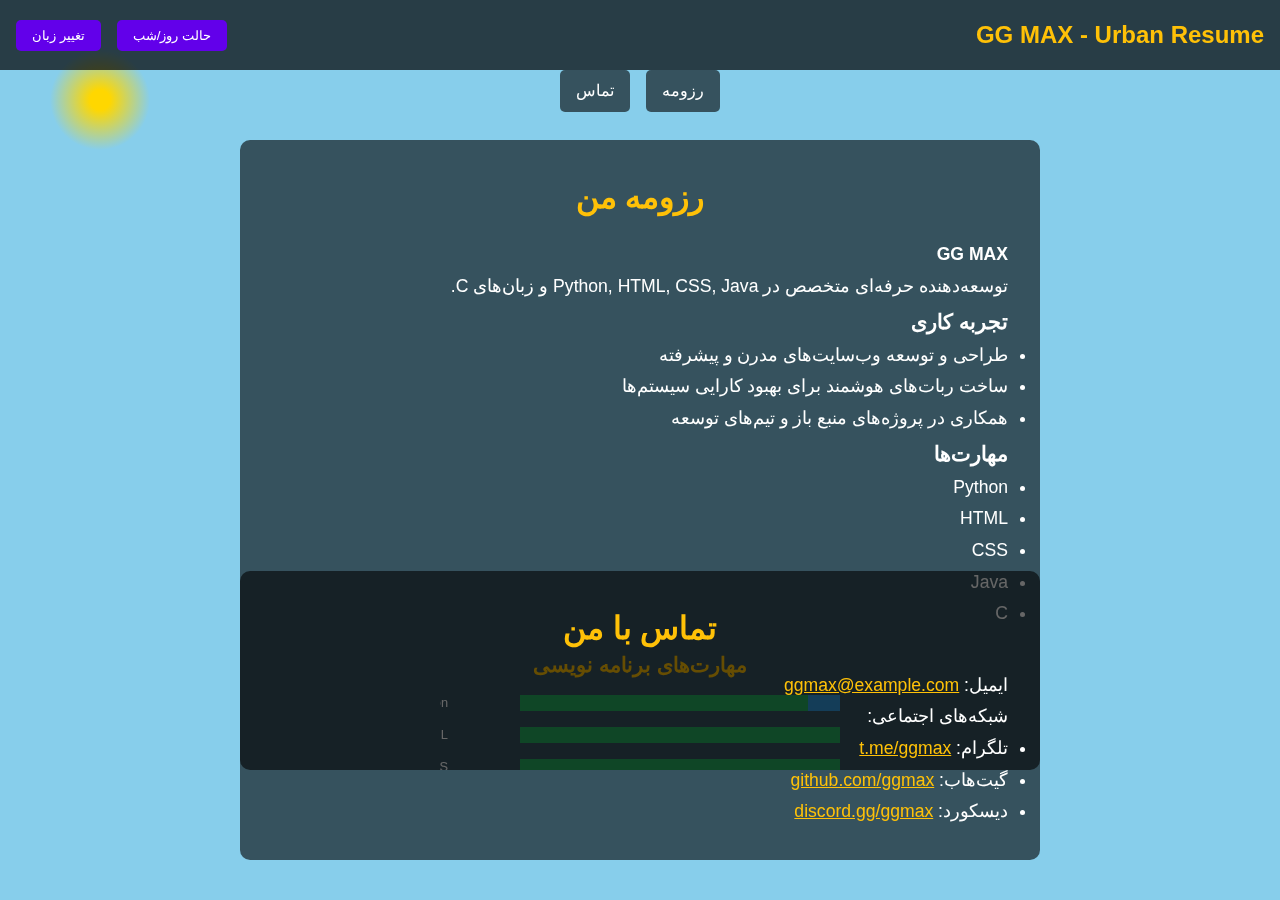
==== index.html @ b890dae8 "Update index.html" ====
<!DOCTYPE html>
<html lang="fa" dir="rtl">
<head>
  <meta charset="UTF-8" />
  <meta name="viewport" content="width=device-width, initial-scale=1.0" />
  <meta name="description" 
        content="GG MAX - Developer specializing in Python, HTML, CSS, Java &amp; C. Explore my urban resume and tech projects in a dynamic city scene with rain and lightning." />
  <meta name="keywords" 
        content="GG MAX, Python, HTML, CSS, Java, C, Resume, Developer, Urban, City, Rain, Lightning" />
  <meta name="author" content="GG MAX" />
  <title>GG MAX | Urban Resume</title>
  <link rel="icon" href="/assets/favicon.ico" type="image/x-icon">

  <!-- Preload fonts -->
  <link rel="preload" href="/assets/fonts/robotocode.ttf" as="font" type="font/ttf" crossorigin>
  <link rel="preload" href="/assets/fonts/poppins.ttf" as="font" type="font/ttf" crossorigin>

  <style>
    /* Reset & Base */
    * { margin: 0; padding: 0; box-sizing: border-box; }
    html, body { width: 100%; height: 100%; overflow: hidden; }
    body { 
      font-family: 'poppinsfont', sans-serif; 
      transition: background 0.5s, color 0.5s; 
    }
    @font-face {
      font-family: 'poppinsfont';
      src: url('/assets/fonts/poppins.ttf') format('truetype');
      font-weight: 300;
      font-display: swap;
    }
    /* حالت شب: تغییر رنگ پس‌زمینه و ویژگی‌های دیگر */
    body[data-theme="night"] {
      background: linear-gradient(270deg, #0f0f21, #0a0a18, #050508);
      color: #ccc;
    }
    /* روز: استفاده از یک آسمان ابی برای شهر */
    @keyframes gradientBG {
      0% { background-position: 0% 50%; }
      50% { background-position: 100% 50%; }
      100% { background-position: 0% 50%; }
    }
    body {
      background: linear-gradient(270deg, #708090, #6e7f80, #576b6a);
      background-size: 600% 600%;
      animation: gradientBG 20s ease infinite;
      line-height: 1.6;
      position: relative;
      overflow-x: hidden;
    }
    
    /* Header Top: شامل عنوان و دکمه‌های تغییر حالت */
    header.top {
      position: fixed;
      top: 0;
      left: 0;
      right: 0;
      z-index: 300;
      display: flex;
      justify-content: space-between;
      align-items: center;
      padding: 1rem;
      background: rgba(0,0,0,0.7);
    }
    header.top h1 {
      font-size: 1.5rem;
      color: #ffc107;
    }
    .toggle-btns {
      display: flex;
      gap: 1rem;
    }
    .toggle-btns button {
      padding: 0.5rem 1rem;
      border: none;
      border-radius: 5px;
      background: #6200ea;
      color: #fff;
      cursor: pointer;
      transition: background 0.3s;
    }
    .toggle-btns button:hover {
      background: #3700b3;
    }
    
    /* Navigation: منوی مرکزی */
    nav.main-nav {
      position: fixed;
      top: 70px;
      left: 50%;
      transform: translateX(-50%);
      z-index: 300;
      display: flex;
      gap: 1rem;
    }
    nav.main-nav a {
      padding: 0.5rem 1rem;
      background: rgba(0,0,0,0.6);
      border-radius: 5px;
      text-decoration: none;
      color: #fff;
      transition: background 0.3s;
    }
    nav.main-nav a:hover {
      background: rgba(255,255,255,0.2);
    }
    
    /* Canvas: Urban Scene */
    canvas#cityCanvas {
      position: absolute;
      top: 0;
      left: 0;
      z-index: 100;
      display: block;
    }
    
    /* Overlay Sections: Resume & Contact */
    section.overlay {
      position: absolute;
      left: 50%;
      transform: translateX(-50%);
      width: 90%;
      max-width: 800px;
      background: rgba(0,0,0,0.6);
      padding: 2rem;
      border-radius: 10px;
      z-index: 350;
      overflow-y: auto;
      max-height: 70vh;
    }
    #resume { top: 140px; }
    #contact { bottom: 40px; top: unset; }
    section.overlay h2 {
      font-size: 2rem;
      margin-bottom: 1rem;
      text-align: center;
      color: #ffc107;
    }
    section.overlay .content {
      font-size: 1.1rem;
      color: #fff;
      line-height: 1.8;
    }
    
    /* نمودار مهارت‌های برنامه نویسی (Inline SVG) */
    section.skill-chart {
      margin-top: 1rem;
      text-align: center;
    }
    section.skill-chart svg {
      width: 100%;
      max-width: 400px;
      margin: auto;
    }
    section.skill-chart text {
      fill: #fff;
      font-size: 1rem;
      font-family: 'poppinsfont', sans-serif;
    }
    
    /* Back to Top Button */
    #back-to-top {
      position: fixed;
      bottom: 20px;
      right: 20px;
      padding: 0.5rem;
      border: none;
      border-radius: 50%;
      background: #ffc107;
      color: #000;
      cursor: pointer;
      opacity: 0;
      visibility: hidden;
      transition: opacity 0.3s, visibility 0.3s;
      z-index: 300;
    }
    #back-to-top:hover {
      background: #ffeb3b;
      transform: scale(1.1);
    }
  </style>
  
  <!-- GSAP Library for Optional UI Animations -->
  <script src="https://cdnjs.cloudflare.com/ajax/libs/gsap/3.12.2/gsap.min.js"></script>
</head>
<body data-theme="day" lang="fa">
  <!-- Header Top -->
  <header class="top">
    <h1>GG MAX - Urban Resume</h1>
    <div class="toggle-btns">
      <button onclick="toggleTheme()">حالت روز/شب</button>
      <button onclick="toggleLanguage()">تغییر زبان</button>
    </div>
  </header>
  
  <!-- Navigation -->
  <nav class="main-nav">
    <a href="#resume">رزومه</a>
    <a href="#contact">تماس</a>
  </nav>
  
  <!-- Canvas for Urban Scene -->
  <canvas id="cityCanvas"></canvas>
  
  <!-- Resume Overlay -->
  <section class="overlay" id="resume">
    <h2>رزومه من</h2>
    <div class="content">
      <p><strong>GG MAX</strong></p>
      <p>توسعه‌دهنده حرفه‌ای متخصص در Python, HTML, CSS, Java و زبان‌های C.</p>
      <h3>تجربه کاری</h3>
      <ul>
        <li>طراحی و توسعه وب‌سایت‌های مدرن و پیشرفته</li>
        <li>ساخت ربات‌های هوشمند برای بهبود کارایی سیستم‌ها</li>
        <li>همکاری در پروژه‌های منبع باز و تیم‌های توسعه</li>
      </ul>
      <h3>مهارت‌ها</h3>
      <ul>
        <li>Python</li>
        <li>HTML</li>
        <li>CSS</li>
        <li>Java</li>
        <li>C</li>
      </ul>
      <!-- Skill Chart -->
      <section class="skill-chart">
        <h3 style="color:#ffc107;">مهارت‌های برنامه نویسی</h3>
        <svg viewBox="0 0 500 250">
          <!-- Python: 90% -->
          <text x="10" y="30">Python</text>
          <rect x="100" y="15" width="400" height="20" fill="#3498db" />
          <rect x="100" y="15" width="360" height="20" fill="#27ae60" />
          <!-- HTML: 100% -->
          <text x="10" y="70">HTML</text>
          <rect x="100" y="55" width="400" height="20" fill="#3498db" />
          <rect x="100" y="55" width="400" height="20" fill="#27ae60" />
          <!-- CSS: 100% -->
          <text x="10" y="110">CSS</text>
          <rect x="100" y="95" width="400" height="20" fill="#3498db" />
          <rect x="100" y="95" width="400" height="20" fill="#27ae60" />
          <!-- Java: 85% -->
          <text x="10" y="150">Java</text>
          <rect x="100" y="135" width="400" height="20" fill="#3498db" />
          <rect x="100" y="135" width="340" height="20" fill="#27ae60" />
          <!-- C: 90% -->
          <text x="10" y="190">C</text>
          <rect x="100" y="175" width="400" height="20" fill="#3498db" />
          <rect x="100" y="175" width="360" height="20" fill="#27ae60" />
        </svg>
      </section>
    </div>
  </section>
  
  <!-- Contact Overlay -->
  <section class="overlay" id="contact" style="top: auto;">
    <h2>تماس با من</h2>
    <div class="content">
      <p>ایمیل: <a href="mailto:ggmax@example.com" style="color:#ffc107;">ggmax@example.com</a></p>
      <p>شبکه‌های اجتماعی:</p>
      <ul>
        <li>تلگرام: <a href="https://t.me/ggmax" target="_blank" style="color:#ffc107;">t.me/ggmax</a></li>
        <li>گیت‌هاب: <a href="https://github.com/ggmax" target="_blank" style="color:#ffc107;">github.com/ggmax</a></li>
        <li>دیسکورد: <a href="https://discord.gg/ggmax" target="_blank" style="color:#ffc107;">discord.gg/ggmax</a></li>
      </ul>
    </div>
  </section>
  
  <!-- Back to Top Button -->
  <button id="back-to-top" onclick="scrollToTop()">↑</button>
  
  <script>
    // Global variable for theme
    let currentTheme = "day";
    
    // Toggle Theme Function
    function toggleTheme() {
      currentTheme = currentTheme === "day" ? "night" : "day";
      document.body.setAttribute("data-theme", currentTheme);
    }
    // Toggle Language Function
    function toggleLanguage() {
      const html = document.documentElement;
      const currentLang = html.getAttribute("lang") || "fa";
      const newLang = currentLang === "fa" ? "en" : "fa";
      html.setAttribute("lang", newLang);
      alert("زبان به " + (newLang === "fa" ? "فارسی" : "انگلیسی") + " تغییر یافت!");
    }
    
    // Back to Top Function
    function scrollToTop() {
      window.scrollTo({ top: 0, behavior: "smooth" });
    }
    window.addEventListener("scroll", () => {
      const btn = document.getElementById("back-to-top");
      if (window.scrollY > 300) {
        btn.style.opacity = "1";
        btn.style.visibility = "visible";
      } else {
        btn.style.opacity = "0";
        btn.style.visibility = "hidden";
      }
    });
    
    // Canvas Setup for Urban Scene
    const canvas = document.getElementById("cityCanvas");
    const ctx = canvas.getContext("2d");
    function resizeCanvas() {
      canvas.width = window.innerWidth;
      canvas.height = window.innerHeight;
      drawScene();
    }
    window.addEventListener("resize", resizeCanvas);
    resizeCanvas();
    
    // Global variable for lightning effect
    let lightningTimer = 0;
    function updateLightning() {
      if(currentTheme === "night" && Math.random() < 0.005) {
        lightningTimer = 5;
      }
      if(lightningTimer > 0) lightningTimer--;
    }
    function drawLightning() {
      if(lightningTimer > 0) {
        ctx.fillStyle = "rgba(255,255,255," + (lightningTimer/5) + ")";
        ctx.fillRect(0, 0, canvas.width, canvas.height);
      }
    }
    
    // Draw Sun (only in day mode)
    function drawSun() {
      if(currentTheme === "day"){
        const sunX = 100, sunY = 100, sunRadius = 50;
        const grad = ctx.createRadialGradient(sunX, sunY, 10, sunX, sunY, sunRadius);
        grad.addColorStop(0, "#FFD700");
        grad.addColorStop(1, "rgba(255,215,0,0)");
        ctx.fillStyle = grad;
        ctx.beginPath();
        ctx.arc(sunX, sunY, sunRadius, 0, Math.PI * 2);
        ctx.fill();
      }
    }
    
    // Draw Colorful Buildings with Triangular Roofs and detailed windows
    function drawBuildings() {
      const count = Math.ceil(canvas.width / 80);
      for(let i = 0; i < count; i++){
        const x = i * 80;
        const width = 60 + Math.random() * 40;
        const height = canvas.height * 0.3 + Math.random() * (canvas.height * 0.3);
        const hue = Math.floor(Math.random() * 360);
        // Draw building body
        ctx.fillStyle = `hsl(${hue}, 70%, 50%)`;
        ctx.fillRect(x, canvas.height - height, width, height);
  
        // Draw triangular roof
        ctx.fillStyle = `hsl(${hue}, 70%, ${currentTheme === "night" ? 40 : 45}%)`;
        ctx.beginPath();
        ctx.moveTo(x, canvas.height - height);
        ctx.lineTo(x + width/2, canvas.height - height - 20);
        ctx.lineTo(x + width, canvas.height - height);
        ctx.closePath();
        ctx.fill();
  
        // Draw windows
        const rows = Math.floor(height / 30);
        const cols = Math.floor(width / 20);
        for(let r = 0; r < rows; r++){
          for(let c = 0; c < cols; c++){
            let wx = x + 5 + c * 20;
            let wy = canvas.height - height + 5 + r * 30;
            let isNight = currentTheme === "night";
            if(isNight){
              ctx.fillStyle = Math.random() < 0.5 ? "#FFD700" : "rgba(0,0,0,0.3)";
            } else {
              ctx.fillStyle = "rgba(255,255,224,0.8)";
            }
            ctx.fillRect(wx, wy, 10, 15);
          }
        }
      }
    }
    
    // Rain Clouds and Rain Drops
    let rainClouds = [];
    function initRainClouds() {
      rainClouds = [];
      const count = 5 + Math.floor(Math.random() * 5);
      for(let i = 0; i < count; i++){
        rainClouds.push({
          x: Math.random() * canvas.width,
          y: Math.random() * canvas.height * 0.2,
          radius: 40 + Math.random() * 30,
          speed: 0.2 + Math.random() * 0.5
        });
      }
    }
    initRainClouds();
    function drawRainClouds() {
      rainClouds.forEach(cloud => {
        ctx.fillStyle = "rgba(200,200,200,0.8)";
        ctx.beginPath();
        ctx.arc(cloud.x, cloud.y, cloud.radius, 0, Math.PI * 2);
        ctx.fill();
        ctx.beginPath();
        ctx.arc(cloud.x + cloud.radius * 0.6, cloud.y - 10, cloud.radius * 0.8, 0, Math.PI * 2);
        ctx.fill();
        ctx.beginPath();
        ctx.arc(cloud.x - cloud.radius * 0.6, cloud.y - 10, cloud.radius * 0.8, 0, Math.PI * 2);
        ctx.fill();
  
        // Draw rain in day mode
        if(currentTheme === "day"){
          ctx.strokeStyle = "rgba(174,194,224,0.5)";
          ctx.lineWidth = 2;
          for(let i = 0; i < 5; i++){
            let rx = cloud.x - cloud.radius + Math.random() * cloud.radius * 2;
            let ry = cloud.y + cloud.radius;
            ctx.beginPath();
            ctx.moveTo(rx, ry);
            ctx.lineTo(rx, ry + 15 + Math.random() * 10);
            ctx.stroke();
          }
        }
  
        // Update cloud position
        cloud.x += cloud.speed;
        if(cloud.x - cloud.radius > canvas.width) {
          cloud.x = -cloud.radius;
          cloud.y = Math.random() * canvas.height * 0.2;
        }
      });
    }
    
    // Draw complete urban scene
    function drawScene() {
      // Draw sky
      ctx.fillStyle = "#87CEEB";
      ctx.fillRect(0, 0, canvas.width, canvas.height);
  
      // Draw sun (only in day)
      drawSun();
  
      // Draw rain clouds first so that buildings are drawn on top
      drawRainClouds();
  
      // Draw buildings
      drawBuildings();
  
      // Update and draw lightning in night mode
      updateLightning();
      drawLightning();
    }
    
    function drawLightning() {
      if(lightningTimer > 0) {
        ctx.fillStyle = "rgba(255,255,255," + (lightningTimer/5) + ")";
        ctx.fillRect(0, 0, canvas.width, canvas.height);
      }
    }
    
    function animate() {
      drawScene();
      requestAnimationFrame(animate);
    }
    animate();
    
    // Update lightning effect
    function updateLightning() {
      if(currentTheme === "night" && Math.random() < 0.005) {
        lightningTimer = 5;
      }
      if(lightningTimer > 0) lightningTimer--;
    }
    
    // Optional GSAP animations for UI
    window.addEventListener("load", () => {
      gsap.from("header.top h1", { duration: 1, y: -20, opacity: 0, ease: "power3.out" });
      gsap.from("nav.main-nav a", { duration: 1, y: -20, opacity: 0, stagger: 0.2, ease: "power3.out" });
    });
  </script>
  
  <!-- Back to Top Button Script -->
  <script>
    function scrollToTop() {
      window.scrollTo({ top: 0, behavior: "smooth" });
    }
    window.addEventListener("scroll", () => {
      const btn = document.getElementById("back-to-top");
      if(window.scrollY > 300) {
        btn.style.opacity = "1";
        btn.style.visibility = "visible";
      } else {
        btn.style.opacity = "0";
        btn.style.visibility = "hidden";
      }
    });
  </script>
</body>
</html>
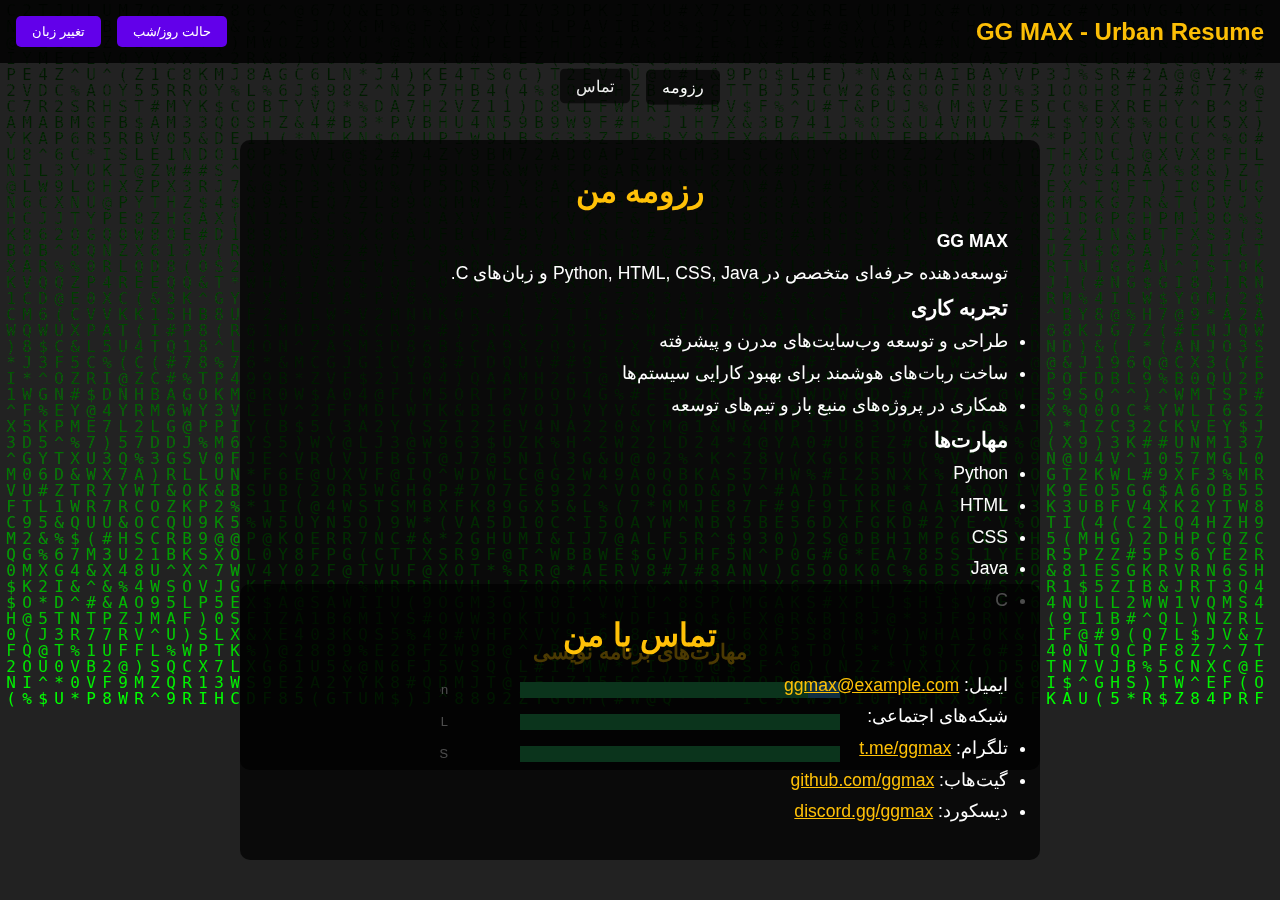
==== commit 78315141: "Update index.html" ====
--- a/index.html
+++ b/index.html
@@ -3,20 +3,18 @@
 <head>
   <meta charset="UTF-8" />
   <meta name="viewport" content="width=device-width, initial-scale=1.0" />
-  <meta name="description" 
-        content="GG MAX - Developer specializing in Python, HTML, CSS, Java &amp; C. Explore my urban resume and tech projects in a dynamic city scene with rain and lightning." />
-  <meta name="keywords" 
-        content="GG MAX, Python, HTML, CSS, Java, C, Resume, Developer, Urban, City, Rain, Lightning" />
+  <meta name="description" content="GG MAX - Developer specializing in Python, HTML, CSS, Java &amp; C. Explore my urban resume and tech projects in a dynamic Matrix Rain background." />
+  <meta name="keywords" content="GG MAX, Python, HTML, CSS, Java, C, Resume, Developer, Matrix, Rain" />
   <meta name="author" content="GG MAX" />
-  <title>GG MAX | Urban Resume</title>
+  <title>GG MAX | Matrix Urban Resume</title>
   <link rel="icon" href="/assets/favicon.ico" type="image/x-icon">
-
+  
   <!-- Preload fonts -->
   <link rel="preload" href="/assets/fonts/robotocode.ttf" as="font" type="font/ttf" crossorigin>
   <link rel="preload" href="/assets/fonts/poppins.ttf" as="font" type="font/ttf" crossorigin>
 
   <style>
-    /* Reset & Base */
+    /* Reset & Base styles */
     * { margin: 0; padding: 0; box-sizing: border-box; }
     html, body { width: 100%; height: 100%; overflow: hidden; }
     body { 
@@ -29,27 +27,23 @@
       font-weight: 300;
       font-display: swap;
     }
-    /* حالت شب: تغییر رنگ پس‌زمینه و ویژگی‌های دیگر */
+    
+    /* برای حالت شب (در صورت استفاده) – در اینجا می‌توانید تغییرات دلخواه اعمال کنید */
     body[data-theme="night"] {
-      background: linear-gradient(270deg, #0f0f21, #0a0a18, #050508);
+      background: #000;
       color: #ccc;
     }
-    /* روز: استفاده از یک آسمان ابی برای شهر */
-    @keyframes gradientBG {
-      0% { background-position: 0% 50%; }
-      50% { background-position: 100% 50%; }
-      100% { background-position: 0% 50%; }
-    }
-    body {
-      background: linear-gradient(270deg, #708090, #6e7f80, #576b6a);
-      background-size: 600% 600%;
-      animation: gradientBG 20s ease infinite;
-      line-height: 1.6;
-      position: relative;
-      overflow-x: hidden;
-    }
-    
-    /* Header Top: شامل عنوان و دکمه‌های تغییر حالت */
+    
+    /* Canvas Matrix Background */
+    canvas#cityCanvas { 
+      position: fixed;
+      top: 0;
+      left: 0;
+      z-index: 10; 
+      display: block;
+    }
+    
+    /* Header Top: عنوان و دکمه‌های تغییر حالت و زبان */
     header.top {
       position: fixed;
       top: 0;
@@ -60,7 +54,7 @@
       justify-content: space-between;
       align-items: center;
       padding: 1rem;
-      background: rgba(0,0,0,0.7);
+      background: rgba(0,0,0,0.8);
     }
     header.top h1 {
       font-size: 1.5rem;
@@ -95,7 +89,7 @@
     }
     nav.main-nav a {
       padding: 0.5rem 1rem;
-      background: rgba(0,0,0,0.6);
+      background: rgba(0, 0, 0, 0.65);
       border-radius: 5px;
       text-decoration: none;
       color: #fff;
@@ -105,23 +99,14 @@
       background: rgba(255,255,255,0.2);
     }
     
-    /* Canvas: Urban Scene */
-    canvas#cityCanvas {
-      position: absolute;
-      top: 0;
-      left: 0;
-      z-index: 100;
-      display: block;
-    }
-    
     /* Overlay Sections: Resume & Contact */
     section.overlay {
-      position: absolute;
+      position: fixed;
       left: 50%;
       transform: translateX(-50%);
       width: 90%;
       max-width: 800px;
-      background: rgba(0,0,0,0.6);
+      background: rgba(0,0,0,0.7);
       padding: 2rem;
       border-radius: 10px;
       z-index: 350;
@@ -142,7 +127,7 @@
       line-height: 1.8;
     }
     
-    /* نمودار مهارت‌های برنامه نویسی (Inline SVG) */
+    /* Skill Chart (Programming Languages) with inline SVG */
     section.skill-chart {
       margin-top: 1rem;
       text-align: center;
@@ -180,7 +165,7 @@
     }
   </style>
   
-  <!-- GSAP Library for Optional UI Animations -->
+  <!-- GSAP for UI Animations (Optional) -->
   <script src="https://cdnjs.cloudflare.com/ajax/libs/gsap/3.12.2/gsap.min.js"></script>
 </head>
 <body data-theme="day" lang="fa">
@@ -199,7 +184,7 @@
     <a href="#contact">تماس</a>
   </nav>
   
-  <!-- Canvas for Urban Scene -->
+  <!-- Canvas for Matrix Background -->
   <canvas id="cityCanvas"></canvas>
   
   <!-- Resume Overlay -->
@@ -226,23 +211,22 @@
       <section class="skill-chart">
         <h3 style="color:#ffc107;">مهارت‌های برنامه نویسی</h3>
         <svg viewBox="0 0 500 250">
-          <!-- Python: 90% -->
           <text x="10" y="30">Python</text>
           <rect x="100" y="15" width="400" height="20" fill="#3498db" />
           <rect x="100" y="15" width="360" height="20" fill="#27ae60" />
-          <!-- HTML: 100% -->
+          
           <text x="10" y="70">HTML</text>
           <rect x="100" y="55" width="400" height="20" fill="#3498db" />
           <rect x="100" y="55" width="400" height="20" fill="#27ae60" />
-          <!-- CSS: 100% -->
+          
           <text x="10" y="110">CSS</text>
           <rect x="100" y="95" width="400" height="20" fill="#3498db" />
           <rect x="100" y="95" width="400" height="20" fill="#27ae60" />
-          <!-- Java: 85% -->
+          
           <text x="10" y="150">Java</text>
           <rect x="100" y="135" width="400" height="20" fill="#3498db" />
           <rect x="100" y="135" width="340" height="20" fill="#27ae60" />
-          <!-- C: 90% -->
+          
           <text x="10" y="190">C</text>
           <rect x="100" y="175" width="400" height="20" fill="#3498db" />
           <rect x="100" y="175" width="360" height="20" fill="#27ae60" />
@@ -269,27 +253,26 @@
   <button id="back-to-top" onclick="scrollToTop()">↑</button>
   
   <script>
-    // Global variable for theme
+    // Global variable for theme (روز/شب)
     let currentTheme = "day";
     
-    // Toggle Theme Function
     function toggleTheme() {
       currentTheme = currentTheme === "day" ? "night" : "day";
       document.body.setAttribute("data-theme", currentTheme);
     }
-    // Toggle Language Function
+    
     function toggleLanguage() {
       const html = document.documentElement;
-      const currentLang = html.getAttribute("lang") || "fa";
-      const newLang = currentLang === "fa" ? "en" : "fa";
+      const current = html.getAttribute("lang") || "fa";
+      const newLang = current === "fa" ? "en" : "fa";
       html.setAttribute("lang", newLang);
       alert("زبان به " + (newLang === "fa" ? "فارسی" : "انگلیسی") + " تغییر یافت!");
     }
     
-    // Back to Top Function
     function scrollToTop() {
       window.scrollTo({ top: 0, behavior: "smooth" });
     }
+    
     window.addEventListener("scroll", () => {
       const btn = document.getElementById("back-to-top");
       if (window.scrollY > 300) {
@@ -301,162 +284,51 @@
       }
     });
     
-    // Canvas Setup for Urban Scene
+    // Canvas Setup for Matrix Background
     const canvas = document.getElementById("cityCanvas");
     const ctx = canvas.getContext("2d");
     function resizeCanvas() {
       canvas.width = window.innerWidth;
       canvas.height = window.innerHeight;
-      drawScene();
     }
     window.addEventListener("resize", resizeCanvas);
     resizeCanvas();
     
-    // Global variable for lightning effect
-    let lightningTimer = 0;
-    function updateLightning() {
-      if(currentTheme === "night" && Math.random() < 0.005) {
-        lightningTimer = 5;
+    // Matrix Rain Settings
+    const matrixChars = "ABCDEFGHIJKLMNOPQRSTUVWXYZ0123456789@#$%^&*()";
+    const fontSize = 16;
+    const columns = Math.floor(canvas.width / fontSize);
+    const drops = [];
+    for (let i = 0; i < columns; i++) {
+      drops[i] = 1;
+    }
+    
+    // Drawing Matrix Rain behind content – در اینجا ابتدا چاپ می‌شود
+    function drawMatrix() {
+      // برای ایجاد اثر trail از یک مستطیل نیمه‌شفاف استفاده می‌کنیم
+      ctx.fillStyle = "rgba(0, 0, 0, 0.05)";
+      ctx.fillRect(0, 0, canvas.width, canvas.height);
+      
+      ctx.fillStyle = "#0F0";
+      ctx.font = fontSize + "px monospace";
+      
+      for (let i = 0; i < drops.length; i++) {
+        const text = matrixChars.charAt(Math.floor(Math.random() * matrixChars.length));
+        ctx.fillText(text, i * fontSize, drops[i] * fontSize);
+        
+        if (drops[i] * fontSize > canvas.height && Math.random() > 0.975) {
+          drops[i] = 0;
+        }
+        drops[i]++;
       }
-      if(lightningTimer > 0) lightningTimer--;
-    }
-    function drawLightning() {
-      if(lightningTimer > 0) {
-        ctx.fillStyle = "rgba(255,255,255," + (lightningTimer/5) + ")";
-        ctx.fillRect(0, 0, canvas.width, canvas.height);
-      }
-    }
-    
-    // Draw Sun (only in day mode)
-    function drawSun() {
-      if(currentTheme === "day"){
-        const sunX = 100, sunY = 100, sunRadius = 50;
-        const grad = ctx.createRadialGradient(sunX, sunY, 10, sunX, sunY, sunRadius);
-        grad.addColorStop(0, "#FFD700");
-        grad.addColorStop(1, "rgba(255,215,0,0)");
-        ctx.fillStyle = grad;
-        ctx.beginPath();
-        ctx.arc(sunX, sunY, sunRadius, 0, Math.PI * 2);
-        ctx.fill();
-      }
-    }
-    
-    // Draw Colorful Buildings with Triangular Roofs and detailed windows
-    function drawBuildings() {
-      const count = Math.ceil(canvas.width / 80);
-      for(let i = 0; i < count; i++){
-        const x = i * 80;
-        const width = 60 + Math.random() * 40;
-        const height = canvas.height * 0.3 + Math.random() * (canvas.height * 0.3);
-        const hue = Math.floor(Math.random() * 360);
-        // Draw building body
-        ctx.fillStyle = `hsl(${hue}, 70%, 50%)`;
-        ctx.fillRect(x, canvas.height - height, width, height);
-  
-        // Draw triangular roof
-        ctx.fillStyle = `hsl(${hue}, 70%, ${currentTheme === "night" ? 40 : 45}%)`;
-        ctx.beginPath();
-        ctx.moveTo(x, canvas.height - height);
-        ctx.lineTo(x + width/2, canvas.height - height - 20);
-        ctx.lineTo(x + width, canvas.height - height);
-        ctx.closePath();
-        ctx.fill();
-  
-        // Draw windows
-        const rows = Math.floor(height / 30);
-        const cols = Math.floor(width / 20);
-        for(let r = 0; r < rows; r++){
-          for(let c = 0; c < cols; c++){
-            let wx = x + 5 + c * 20;
-            let wy = canvas.height - height + 5 + r * 30;
-            let isNight = currentTheme === "night";
-            if(isNight){
-              ctx.fillStyle = Math.random() < 0.5 ? "#FFD700" : "rgba(0,0,0,0.3)";
-            } else {
-              ctx.fillStyle = "rgba(255,255,224,0.8)";
-            }
-            ctx.fillRect(wx, wy, 10, 15);
-          }
-        }
-      }
-    }
-    
-    // Rain Clouds and Rain Drops
-    let rainClouds = [];
-    function initRainClouds() {
-      rainClouds = [];
-      const count = 5 + Math.floor(Math.random() * 5);
-      for(let i = 0; i < count; i++){
-        rainClouds.push({
-          x: Math.random() * canvas.width,
-          y: Math.random() * canvas.height * 0.2,
-          radius: 40 + Math.random() * 30,
-          speed: 0.2 + Math.random() * 0.5
-        });
-      }
-    }
-    initRainClouds();
-    function drawRainClouds() {
-      rainClouds.forEach(cloud => {
-        ctx.fillStyle = "rgba(200,200,200,0.8)";
-        ctx.beginPath();
-        ctx.arc(cloud.x, cloud.y, cloud.radius, 0, Math.PI * 2);
-        ctx.fill();
-        ctx.beginPath();
-        ctx.arc(cloud.x + cloud.radius * 0.6, cloud.y - 10, cloud.radius * 0.8, 0, Math.PI * 2);
-        ctx.fill();
-        ctx.beginPath();
-        ctx.arc(cloud.x - cloud.radius * 0.6, cloud.y - 10, cloud.radius * 0.8, 0, Math.PI * 2);
-        ctx.fill();
-  
-        // Draw rain in day mode
-        if(currentTheme === "day"){
-          ctx.strokeStyle = "rgba(174,194,224,0.5)";
-          ctx.lineWidth = 2;
-          for(let i = 0; i < 5; i++){
-            let rx = cloud.x - cloud.radius + Math.random() * cloud.radius * 2;
-            let ry = cloud.y + cloud.radius;
-            ctx.beginPath();
-            ctx.moveTo(rx, ry);
-            ctx.lineTo(rx, ry + 15 + Math.random() * 10);
-            ctx.stroke();
-          }
-        }
-  
-        // Update cloud position
-        cloud.x += cloud.speed;
-        if(cloud.x - cloud.radius > canvas.width) {
-          cloud.x = -cloud.radius;
-          cloud.y = Math.random() * canvas.height * 0.2;
-        }
-      });
-    }
-    
-    // Draw complete urban scene
+    }
+    
+    // Since we want resume overlays on top, ولی using matrix effect only as پس‌زمینه
     function drawScene() {
-      // Draw sky
-      ctx.fillStyle = "#87CEEB";
-      ctx.fillRect(0, 0, canvas.width, canvas.height);
-  
-      // Draw sun (only in day)
-      drawSun();
-  
-      // Draw rain clouds first so that buildings are drawn on top
-      drawRainClouds();
-  
-      // Draw buildings
-      drawBuildings();
-  
-      // Update and draw lightning in night mode
-      updateLightning();
-      drawLightning();
-    }
-    
-    function drawLightning() {
-      if(lightningTimer > 0) {
-        ctx.fillStyle = "rgba(255,255,255," + (lightningTimer/5) + ")";
-        ctx.fillRect(0, 0, canvas.width, canvas.height);
-      }
+      // ابتدا ماتریکس را رسم می‌کنیم
+      drawMatrix();
+      // سپس می‌توانیم اجزای اضافی (مانند ساختمان، اگر بخواهیم) را رسم کنیم.
+      // اما در این نسخه پس‌زمینه فقط همان Matrix Rain است.
     }
     
     function animate() {
@@ -465,29 +337,23 @@
     }
     animate();
     
-    // Update lightning effect
-    function updateLightning() {
-      if(currentTheme === "night" && Math.random() < 0.005) {
-        lightningTimer = 5;
-      }
-      if(lightningTimer > 0) lightningTimer--;
-    }
-    
-    // Optional GSAP animations for UI
+    // اگر نیاز به اضافه کردن عنصرهای اضافی در بالای Matrix داشتید، می‌توانید آن را به صورت DOM Overlay انجام دهید.
+    
+    // Optional GSAP animations for UI elements
     window.addEventListener("load", () => {
       gsap.from("header.top h1", { duration: 1, y: -20, opacity: 0, ease: "power3.out" });
       gsap.from("nav.main-nav a", { duration: 1, y: -20, opacity: 0, stagger: 0.2, ease: "power3.out" });
     });
   </script>
   
-  <!-- Back to Top Button Script -->
+  <!-- Back to Top Button Script already موجود -->
   <script>
     function scrollToTop() {
       window.scrollTo({ top: 0, behavior: "smooth" });
     }
     window.addEventListener("scroll", () => {
       const btn = document.getElementById("back-to-top");
-      if(window.scrollY > 300) {
+      if (window.scrollY > 300) {
         btn.style.opacity = "1";
         btn.style.visibility = "visible";
       } else {
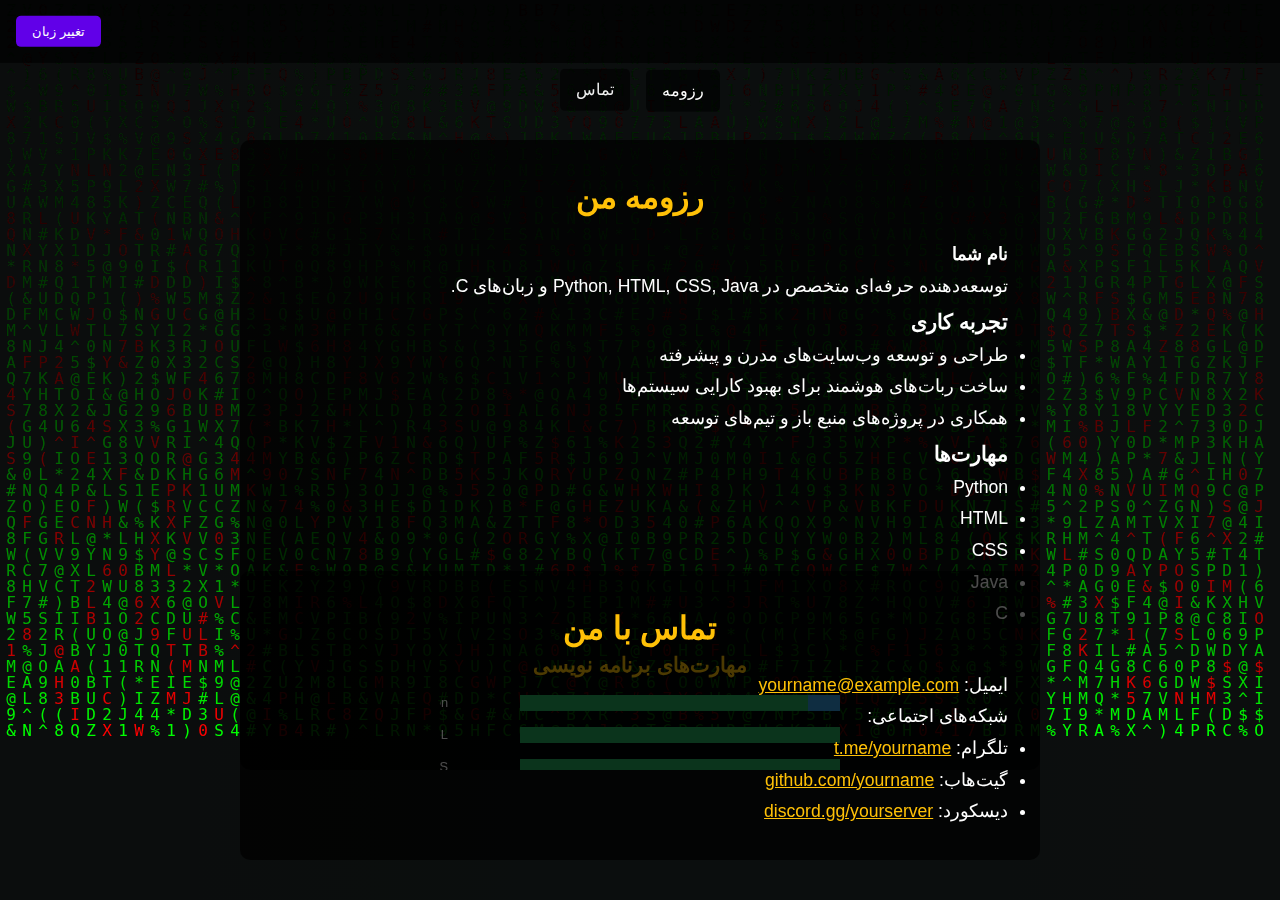
==== commit c6061dd7: "Update index.html" ====
--- a/index.html
+++ b/index.html
@@ -3,23 +3,23 @@
 <head>
   <meta charset="UTF-8" />
   <meta name="viewport" content="width=device-width, initial-scale=1.0" />
-  <meta name="description" content="GG MAX - Developer specializing in Python, HTML, CSS, Java &amp; C. Explore my urban resume and tech projects in a dynamic Matrix Rain background." />
-  <meta name="keywords" content="GG MAX, Python, HTML, CSS, Java, C, Resume, Developer, Matrix, Rain" />
-  <meta name="author" content="GG MAX" />
-  <title>GG MAX | Matrix Urban Resume</title>
+  <meta name="description" content="Developer specializing in Python, HTML, CSS, Java &amp; C. Explore my urban resume and tech projects in a dynamic Matrix Rain background." />
+  <meta name="keywords" content="Python, HTML, CSS, Java, C, Resume, Developer, Urban, Matrix, Rain, Lightning" />
+  <meta name="author" content="Your Name" />
+  <title>Urban Resume</title>
   <link rel="icon" href="/assets/favicon.ico" type="image/x-icon">
-  
+
   <!-- Preload fonts -->
   <link rel="preload" href="/assets/fonts/robotocode.ttf" as="font" type="font/ttf" crossorigin>
   <link rel="preload" href="/assets/fonts/poppins.ttf" as="font" type="font/ttf" crossorigin>
 
   <style>
-    /* Reset & Base styles */
+    /* Reset & Base Styles */
     * { margin: 0; padding: 0; box-sizing: border-box; }
     html, body { width: 100%; height: 100%; overflow: hidden; }
     body { 
       font-family: 'poppinsfont', sans-serif; 
-      transition: background 0.5s, color 0.5s; 
+      transition: background 0.5s, color 0.5s;
     }
     @font-face {
       font-family: 'poppinsfont';
@@ -27,23 +27,22 @@
       font-weight: 300;
       font-display: swap;
     }
-    
-    /* برای حالت شب (در صورت استفاده) – در اینجا می‌توانید تغییرات دلخواه اعمال کنید */
-    body[data-theme="night"] {
-      background: #000;
-      color: #ccc;
-    }
-    
-    /* Canvas Matrix Background */
-    canvas#cityCanvas { 
-      position: fixed;
-      top: 0;
-      left: 0;
-      z-index: 10; 
-      display: block;
-    }
-    
-    /* Header Top: عنوان و دکمه‌های تغییر حالت و زبان */
+    /* در این نسخه حالت روز/شب حذف شده است */
+    body {
+      background: linear-gradient(270deg, #708090, #6e7f80, #576b6a);
+      background-size: 600% 600%;
+      animation: gradientBG 20s ease infinite;
+      line-height: 1.6;
+      position: relative;
+      overflow-x: hidden;
+    }
+    @keyframes gradientBG {
+      0% { background-position: 0% 50%; }
+      50% { background-position: 100% 50%; }
+      100% { background-position: 0% 50%; }
+    }
+    
+    /* Header Top: شامل تنها دکمه تغییر زبان */
     header.top {
       position: fixed;
       top: 0;
@@ -51,14 +50,10 @@
       right: 0;
       z-index: 300;
       display: flex;
-      justify-content: space-between;
+      justify-content: flex-end;
       align-items: center;
       padding: 1rem;
-      background: rgba(0,0,0,0.8);
-    }
-    header.top h1 {
-      font-size: 1.5rem;
-      color: #ffc107;
+      background: rgba(0,0,0,0.7);
     }
     .toggle-btns {
       display: flex;
@@ -73,9 +68,7 @@
       cursor: pointer;
       transition: background 0.3s;
     }
-    .toggle-btns button:hover {
-      background: #3700b3;
-    }
+    .toggle-btns button:hover { background: #3700b3; }
     
     /* Navigation: منوی مرکزی */
     nav.main-nav {
@@ -89,14 +82,21 @@
     }
     nav.main-nav a {
       padding: 0.5rem 1rem;
-      background: rgba(0, 0, 0, 0.65);
+      background: rgba(0,0,0,0.65);
       border-radius: 5px;
       text-decoration: none;
       color: #fff;
       transition: background 0.3s;
     }
-    nav.main-nav a:hover {
-      background: rgba(255,255,255,0.2);
+    nav.main-nav a:hover { background: rgba(255,255,255,0.2); }
+    
+    /* Canvas for Matrix Background */
+    canvas#cityCanvas {
+      position: fixed;
+      top: 0;
+      left: 0;
+      z-index: 10;
+      display: block;
     }
     
     /* Overlay Sections: Resume & Contact */
@@ -127,7 +127,7 @@
       line-height: 1.8;
     }
     
-    /* Skill Chart (Programming Languages) with inline SVG */
+    /* Skill Chart (Inline SVG) for Programming Languages */
     section.skill-chart {
       margin-top: 1rem;
       text-align: center;
@@ -165,33 +165,31 @@
     }
   </style>
   
-  <!-- GSAP for UI Animations (Optional) -->
+  <!-- GSAP Library -->
   <script src="https://cdnjs.cloudflare.com/ajax/libs/gsap/3.12.2/gsap.min.js"></script>
 </head>
 <body data-theme="day" lang="fa">
-  <!-- Header Top -->
+  <!-- Header Top: شامل فقط دکمه تغییر زبان -->
   <header class="top">
-    <h1>GG MAX - Urban Resume</h1>
     <div class="toggle-btns">
-      <button onclick="toggleTheme()">حالت روز/شب</button>
       <button onclick="toggleLanguage()">تغییر زبان</button>
     </div>
   </header>
   
   <!-- Navigation -->
   <nav class="main-nav">
-    <a href="#resume">رزومه</a>
-    <a href="#contact">تماس</a>
+    <a id="nav-resume" href="#resume">رزومه</a>
+    <a id="nav-contact" href="#contact">تماس</a>
   </nav>
   
-  <!-- Canvas for Matrix Background -->
+  <!-- Canvas for Matrix Rain Background -->
   <canvas id="cityCanvas"></canvas>
   
   <!-- Resume Overlay -->
   <section class="overlay" id="resume">
-    <h2>رزومه من</h2>
-    <div class="content">
-      <p><strong>GG MAX</strong></p>
+    <h2 id="resumeHeading">رزومه من</h2>
+    <div class="content" id="resumeContent">
+      <p><strong>نام شما</strong></p>
       <p>توسعه‌دهنده حرفه‌ای متخصص در Python, HTML, CSS, Java و زبان‌های C.</p>
       <h3>تجربه کاری</h3>
       <ul>
@@ -209,24 +207,24 @@
       </ul>
       <!-- Skill Chart -->
       <section class="skill-chart">
-        <h3 style="color:#ffc107;">مهارت‌های برنامه نویسی</h3>
+        <h3 id="skillChartHeading" style="color:#ffc107;">مهارت‌های برنامه نویسی</h3>
         <svg viewBox="0 0 500 250">
           <text x="10" y="30">Python</text>
           <rect x="100" y="15" width="400" height="20" fill="#3498db" />
           <rect x="100" y="15" width="360" height="20" fill="#27ae60" />
-          
+  
           <text x="10" y="70">HTML</text>
           <rect x="100" y="55" width="400" height="20" fill="#3498db" />
           <rect x="100" y="55" width="400" height="20" fill="#27ae60" />
-          
+  
           <text x="10" y="110">CSS</text>
           <rect x="100" y="95" width="400" height="20" fill="#3498db" />
           <rect x="100" y="95" width="400" height="20" fill="#27ae60" />
-          
+  
           <text x="10" y="150">Java</text>
           <rect x="100" y="135" width="400" height="20" fill="#3498db" />
           <rect x="100" y="135" width="340" height="20" fill="#27ae60" />
-          
+  
           <text x="10" y="190">C</text>
           <rect x="100" y="175" width="400" height="20" fill="#3498db" />
           <rect x="100" y="175" width="360" height="20" fill="#27ae60" />
@@ -236,15 +234,15 @@
   </section>
   
   <!-- Contact Overlay -->
-  <section class="overlay" id="contact" style="top: auto;">
-    <h2>تماس با من</h2>
-    <div class="content">
-      <p>ایمیل: <a href="mailto:ggmax@example.com" style="color:#ffc107;">ggmax@example.com</a></p>
+  <section class="overlay" id="contact">
+    <h2 id="contactHeading">تماس با من</h2>
+    <div class="content" id="contactContent">
+      <p>ایمیل: <a href="mailto:yourname@example.com" style="color:#ffc107;">yourname@example.com</a></p>
       <p>شبکه‌های اجتماعی:</p>
       <ul>
-        <li>تلگرام: <a href="https://t.me/ggmax" target="_blank" style="color:#ffc107;">t.me/ggmax</a></li>
-        <li>گیت‌هاب: <a href="https://github.com/ggmax" target="_blank" style="color:#ffc107;">github.com/ggmax</a></li>
-        <li>دیسکورد: <a href="https://discord.gg/ggmax" target="_blank" style="color:#ffc107;">discord.gg/ggmax</a></li>
+        <li>تلگرام: <a href="https://t.me/yourname" target="_blank" style="color:#ffc107;">t.me/yourname</a></li>
+        <li>گیت‌هاب: <a href="https://github.com/yourname" target="_blank" style="color:#ffc107;">github.com/yourname</a></li>
+        <li>دیسکورد: <a href="https://discord.gg/yourserver" target="_blank" style="color:#ffc107;">discord.gg/yourserver</a></li>
       </ul>
     </div>
   </section>
@@ -253,12 +251,101 @@
   <button id="back-to-top" onclick="scrollToTop()">↑</button>
   
   <script>
-    // Global variable for theme (روز/شب)
-    let currentTheme = "day";
-    
-    function toggleTheme() {
-      currentTheme = currentTheme === "day" ? "night" : "day";
-      document.body.setAttribute("data-theme", currentTheme);
+    // زبان‌های فارسی و انگلیسی به صورت دیکشنری
+    const langData = {
+      fa: {
+        nav: {
+          resume: "رزومه",
+          contact: "تماس"
+        },
+        resumeOverlay: {
+          title: "رزومه من",
+          content: `<p><strong>نام شما</strong></p>
+                    <p>توسعه‌دهنده حرفه‌ای متخصص در Python, HTML, CSS, Java و زبان‌های C.</p>
+                    <h3>تجربه کاری</h3>
+                    <ul>
+                      <li>طراحی و توسعه وب‌سایت‌های مدرن و پیشرفته</li>
+                      <li>ساخت ربات‌های هوشمند برای بهبود کارایی سیستم‌ها</li>
+                      <li>همکاری در پروژه‌های منبع باز و تیم‌های توسعه</li>
+                    </ul>
+                    <h3>مهارت‌ها</h3>
+                    <ul>
+                      <li>Python</li>
+                      <li>HTML</li>
+                      <li>CSS</li>
+                      <li>Java</li>
+                      <li>C</li>
+                    </ul>`
+        },
+        contactOverlay: {
+          title: "تماس با من",
+          content: `<p>ایمیل: <a href="mailto:yourname@example.com" style="color:#ffc107;">yourname@example.com</a></p>
+                    <p>شبکه‌های اجتماعی:</p>
+                    <ul>
+                      <li>تلگرام: <a href="https://t.me/yourname" target="_blank" style="color:#ffc107;">t.me/yourname</a></li>
+                      <li>گیت‌هاب: <a href="https://github.com/yourname" target="_blank" style="color:#ffc107;">github.com/yourname</a></li>
+                      <li>دیسکورد: <a href="https://discord.gg/yourserver" target="_blank" style="color:#ffc107;">discord.gg/yourserver</a></li>
+                    </ul>`
+        },
+        skillChartTitle: "مهارت‌های برنامه نویسی"
+      },
+      en: {
+        nav: {
+          resume: "Resume",
+          contact: "Contact"
+        },
+        resumeOverlay: {
+          title: "My Resume",
+          content: `<p><strong>Your Name</strong></p>
+                    <p>A professional developer specialized in Python, HTML, CSS, Java, and C.</p>
+                    <h3>Work Experience</h3>
+                    <ul>
+                      <li>Designing and developing modern and advanced websites</li>
+                      <li>Creating intelligent bots to improve system efficiency</li>
+                      <li>Collaborating in open-source projects and development teams</li>
+                    </ul>
+                    <h3>Skills</h3>
+                    <ul>
+                      <li>Python</li>
+                      <li>HTML</li>
+                      <li>CSS</li>
+                      <li>Java</li>
+                      <li>C</li>
+                    </ul>`
+        },
+        contactOverlay: {
+          title: "Contact Me",
+          content: `<p>Email: <a href="mailto:yourname@example.com" style="color:#ffc107;">yourname@example.com</a></p>
+                    <p>Social Networks:</p>
+                    <ul>
+                      <li>Telegram: <a href="https://t.me/yourname" target="_blank" style="color:#ffc107;">t.me/yourname</a></li>
+                      <li>GitHub: <a href="https://github.com/yourname" target="_blank" style="color:#ffc107;">github.com/yourname</a></li>
+                      <li>Discord: <a href="https://discord.gg/yourserver" target="_blank" style="color:#ffc107;">discord.gg/yourserver</a></li>
+                    </ul>`
+        },
+        skillChartTitle: "Programming Skills"
+      }
+    };
+    
+    // Function to update language in DOM
+    function updateLanguage(newLang) {
+      // Update Navigation
+      document.getElementById("nav-resume").innerText = langData[newLang].nav.resume;
+      document.getElementById("nav-contact").innerText = langData[newLang].nav.contact;
+      
+      // Update Resume Overlay
+      document.querySelector("#resume h2").innerText = langData[newLang].resumeOverlay.title;
+      document.getElementById("resumeContent").innerHTML = langData[newLang].resumeOverlay.content;
+      
+      // Update Skill Chart Heading
+      const skillHead = document.querySelector("#resume .skill-chart h3");
+      if(skillHead) {
+        skillHead.innerText = langData[newLang].skillChartTitle;
+      }
+      
+      // Update Contact Overlay
+      document.querySelector("#contact h2").innerText = langData[newLang].contactOverlay.title;
+      document.getElementById("contactContent").innerHTML = langData[newLang].contactOverlay.content;
     }
     
     function toggleLanguage() {
@@ -266,13 +353,13 @@
       const current = html.getAttribute("lang") || "fa";
       const newLang = current === "fa" ? "en" : "fa";
       html.setAttribute("lang", newLang);
-      alert("زبان به " + (newLang === "fa" ? "فارسی" : "انگلیسی") + " تغییر یافت!");
-    }
-    
+      updateLanguage(newLang);
+    }
+    
+    // Back to Top Functionality
     function scrollToTop() {
       window.scrollTo({ top: 0, behavior: "smooth" });
     }
-    
     window.addEventListener("scroll", () => {
       const btn = document.getElementById("back-to-top");
       if (window.scrollY > 300) {
@@ -284,7 +371,7 @@
       }
     });
     
-    // Canvas Setup for Matrix Background
+    // Canvas for Matrix Background
     const canvas = document.getElementById("cityCanvas");
     const ctx = canvas.getContext("2d");
     function resizeCanvas() {
@@ -297,25 +384,23 @@
     // Matrix Rain Settings
     const matrixChars = "ABCDEFGHIJKLMNOPQRSTUVWXYZ0123456789@#$%^&*()";
     const fontSize = 16;
-    const columns = Math.floor(canvas.width / fontSize);
+    let columns = Math.floor(canvas.width / fontSize);
     const drops = [];
     for (let i = 0; i < columns; i++) {
       drops[i] = 1;
     }
     
-    // Drawing Matrix Rain behind content – در اینجا ابتدا چاپ می‌شود
     function drawMatrix() {
-      // برای ایجاد اثر trail از یک مستطیل نیمه‌شفاف استفاده می‌کنیم
+      // ایجاد اثر Trail
       ctx.fillStyle = "rgba(0, 0, 0, 0.05)";
       ctx.fillRect(0, 0, canvas.width, canvas.height);
       
-      ctx.fillStyle = "#0F0";
       ctx.font = fontSize + "px monospace";
-      
       for (let i = 0; i < drops.length; i++) {
-        const text = matrixChars.charAt(Math.floor(Math.random() * matrixChars.length));
-        ctx.fillText(text, i * fontSize, drops[i] * fontSize);
-        
+        const ch = matrixChars.charAt(Math.floor(Math.random() * matrixChars.length));
+        // 20% احتمال قرمز بودن
+        ctx.fillStyle = Math.random() < 0.2 ? "#F00" : "#0F0";
+        ctx.fillText(ch, i * fontSize, drops[i] * fontSize);
         if (drops[i] * fontSize > canvas.height && Math.random() > 0.975) {
           drops[i] = 0;
         }
@@ -323,12 +408,26 @@
       }
     }
     
-    // Since we want resume overlays on top, ولی using matrix effect only as پس‌زمینه
+    // Lightning Effect for Night Mode (در این نسخه، به دلیل حذف حالت شب، افکت همچنان به‌عنوان بخشی از Matrix به صورت پیش‌فرض اجرا می‌شود)
+    let lightningTimer = 0;
+    function updateLightning() {
+      // در این نسخه چون حالت شب حذف شده، ما همچنان می‌توانیم افکت رعد و برق را به عنوان یک افکت خودکار داشته باشیم
+      if(Math.random() < 0.005) {
+        lightningTimer = 5;
+      }
+      if (lightningTimer > 0) lightningTimer--;
+    }
+    function drawLightning() {
+      if (lightningTimer > 0) {
+        ctx.fillStyle = "rgba(255,255,255," + (lightningTimer / 5) + ")";
+        ctx.fillRect(0, 0, canvas.width, canvas.height);
+      }
+    }
+    
     function drawScene() {
-      // ابتدا ماتریکس را رسم می‌کنیم
       drawMatrix();
-      // سپس می‌توانیم اجزای اضافی (مانند ساختمان، اگر بخواهیم) را رسم کنیم.
-      // اما در این نسخه پس‌زمینه فقط همان Matrix Rain است.
+      updateLightning();
+      drawLightning();
     }
     
     function animate() {
@@ -337,16 +436,14 @@
     }
     animate();
     
-    // اگر نیاز به اضافه کردن عنصرهای اضافی در بالای Matrix داشتید، می‌توانید آن را به صورت DOM Overlay انجام دهید.
-    
     // Optional GSAP animations for UI elements
     window.addEventListener("load", () => {
-      gsap.from("header.top h1", { duration: 1, y: -20, opacity: 0, ease: "power3.out" });
+      gsap.from("header.top", { duration: 1, y: -20, opacity: 0, ease: "power3.out" });
       gsap.from("nav.main-nav a", { duration: 1, y: -20, opacity: 0, stagger: 0.2, ease: "power3.out" });
     });
   </script>
   
-  <!-- Back to Top Button Script already موجود -->
+  <!-- Back to Top Button Script -->
   <script>
     function scrollToTop() {
       window.scrollTo({ top: 0, behavior: "smooth" });
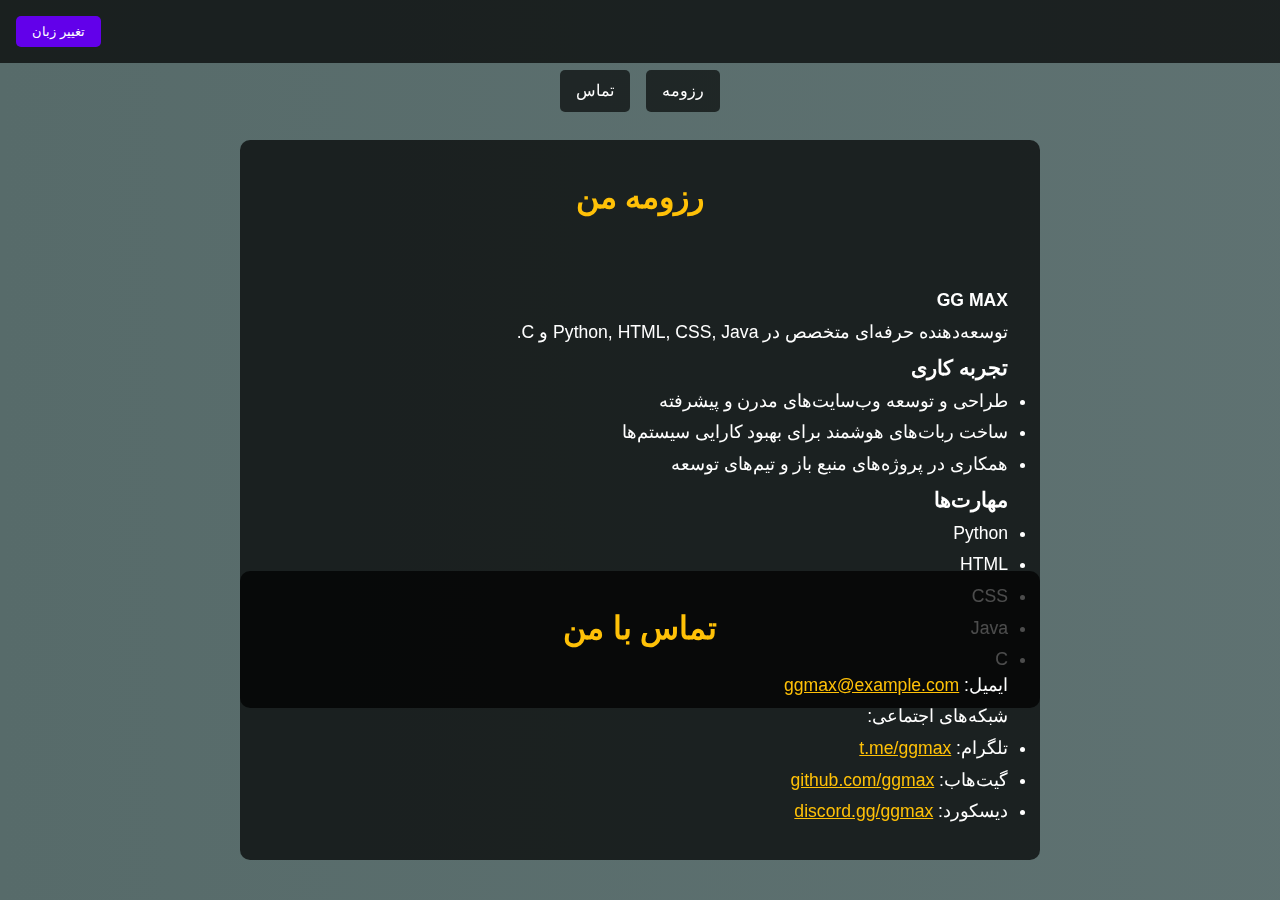
==== commit b921741b: "Update index.html" ====
--- a/index.html
+++ b/index.html
@@ -5,21 +5,21 @@
   <meta name="viewport" content="width=device-width, initial-scale=1.0" />
   <meta name="description" content="Developer specializing in Python, HTML, CSS, Java &amp; C. Explore my urban resume and tech projects in a dynamic Matrix Rain background." />
   <meta name="keywords" content="Python, HTML, CSS, Java, C, Resume, Developer, Urban, Matrix, Rain, Lightning" />
-  <meta name="author" content="Your Name" />
+  <meta name="author" content="GG MAX" />
   <title>Urban Resume</title>
   <link rel="icon" href="/assets/favicon.ico" type="image/x-icon">
-
+  
   <!-- Preload fonts -->
   <link rel="preload" href="/assets/fonts/robotocode.ttf" as="font" type="font/ttf" crossorigin>
   <link rel="preload" href="/assets/fonts/poppins.ttf" as="font" type="font/ttf" crossorigin>
-
+  
   <style>
     /* Reset & Base Styles */
     * { margin: 0; padding: 0; box-sizing: border-box; }
     html, body { width: 100%; height: 100%; overflow: hidden; }
     body { 
       font-family: 'poppinsfont', sans-serif; 
-      transition: background 0.5s, color 0.5s;
+      transition: background 0.5s, color 0.5s; 
     }
     @font-face {
       font-family: 'poppinsfont';
@@ -27,7 +27,13 @@
       font-weight: 300;
       font-display: swap;
     }
-    /* در این نسخه حالت روز/شب حذف شده است */
+    
+    /* حالت روز – از یک پس‌زمینه شهری ماتریکسی استفاده می‌شود */
+    @keyframes gradientBG {
+      0% { background-position: 0% 50%; }
+      50% { background-position: 100% 50%; }
+      100% { background-position: 0% 50%; }
+    }
     body {
       background: linear-gradient(270deg, #708090, #6e7f80, #576b6a);
       background-size: 600% 600%;
@@ -36,13 +42,8 @@
       position: relative;
       overflow-x: hidden;
     }
-    @keyframes gradientBG {
-      0% { background-position: 0% 50%; }
-      50% { background-position: 100% 50%; }
-      100% { background-position: 0% 50%; }
-    }
-    
-    /* Header Top: شامل تنها دکمه تغییر زبان */
+    
+    /* Header Top: شامل تنها دکمه تغییر زبان (حالت روز/شب حذف شده) */
     header.top {
       position: fixed;
       top: 0;
@@ -68,7 +69,9 @@
       cursor: pointer;
       transition: background 0.3s;
     }
-    .toggle-btns button:hover { background: #3700b3; }
+    .toggle-btns button:hover {
+      background: #3700b3;
+    }
     
     /* Navigation: منوی مرکزی */
     nav.main-nav {
@@ -88,9 +91,11 @@
       color: #fff;
       transition: background 0.3s;
     }
-    nav.main-nav a:hover { background: rgba(255,255,255,0.2); }
-    
-    /* Canvas for Matrix Background */
+    nav.main-nav a:hover {
+      background: rgba(255,255,255,0.2);
+    }
+    
+    /* Canvas for Matrix Rain Background */
     canvas#cityCanvas {
       position: fixed;
       top: 0;
@@ -127,20 +132,13 @@
       line-height: 1.8;
     }
     
-    /* Skill Chart (Inline SVG) for Programming Languages */
-    section.skill-chart {
-      margin-top: 1rem;
+    /* اضافه کردن یک تگ‌لاین با افکت تایپ‌رایت */
+    #tagline {
       text-align: center;
-    }
-    section.skill-chart svg {
-      width: 100%;
-      max-width: 400px;
-      margin: auto;
-    }
-    section.skill-chart text {
-      fill: #fff;
-      font-size: 1rem;
-      font-family: 'poppinsfont', sans-serif;
+      font-size: 1.5rem;
+      margin-bottom: 1rem;
+      color: #fff;
+      min-height: 30px;
     }
     
     /* Back to Top Button */
@@ -165,11 +163,11 @@
     }
   </style>
   
-  <!-- GSAP Library -->
+  <!-- GSAP Library for Optional UI Animations -->
   <script src="https://cdnjs.cloudflare.com/ajax/libs/gsap/3.12.2/gsap.min.js"></script>
 </head>
 <body data-theme="day" lang="fa">
-  <!-- Header Top: شامل فقط دکمه تغییر زبان -->
+  <!-- Header Top -->
   <header class="top">
     <div class="toggle-btns">
       <button onclick="toggleLanguage()">تغییر زبان</button>
@@ -188,9 +186,10 @@
   <!-- Resume Overlay -->
   <section class="overlay" id="resume">
     <h2 id="resumeHeading">رزومه من</h2>
+    <div id="tagline"></div>
     <div class="content" id="resumeContent">
-      <p><strong>نام شما</strong></p>
-      <p>توسعه‌دهنده حرفه‌ای متخصص در Python, HTML, CSS, Java و زبان‌های C.</p>
+      <p><strong>GG MAX</strong></p>
+      <p>توسعه‌دهنده حرفه‌ای متخصص در Python, HTML, CSS, Java و C.</p>
       <h3>تجربه کاری</h3>
       <ul>
         <li>طراحی و توسعه وب‌سایت‌های مدرن و پیشرفته</li>
@@ -205,31 +204,6 @@
         <li>Java</li>
         <li>C</li>
       </ul>
-      <!-- Skill Chart -->
-      <section class="skill-chart">
-        <h3 id="skillChartHeading" style="color:#ffc107;">مهارت‌های برنامه نویسی</h3>
-        <svg viewBox="0 0 500 250">
-          <text x="10" y="30">Python</text>
-          <rect x="100" y="15" width="400" height="20" fill="#3498db" />
-          <rect x="100" y="15" width="360" height="20" fill="#27ae60" />
-  
-          <text x="10" y="70">HTML</text>
-          <rect x="100" y="55" width="400" height="20" fill="#3498db" />
-          <rect x="100" y="55" width="400" height="20" fill="#27ae60" />
-  
-          <text x="10" y="110">CSS</text>
-          <rect x="100" y="95" width="400" height="20" fill="#3498db" />
-          <rect x="100" y="95" width="400" height="20" fill="#27ae60" />
-  
-          <text x="10" y="150">Java</text>
-          <rect x="100" y="135" width="400" height="20" fill="#3498db" />
-          <rect x="100" y="135" width="340" height="20" fill="#27ae60" />
-  
-          <text x="10" y="190">C</text>
-          <rect x="100" y="175" width="400" height="20" fill="#3498db" />
-          <rect x="100" y="175" width="360" height="20" fill="#27ae60" />
-        </svg>
-      </section>
     </div>
   </section>
   
@@ -237,12 +211,12 @@
   <section class="overlay" id="contact">
     <h2 id="contactHeading">تماس با من</h2>
     <div class="content" id="contactContent">
-      <p>ایمیل: <a href="mailto:yourname@example.com" style="color:#ffc107;">yourname@example.com</a></p>
+      <p>ایمیل: <a href="mailto:ggmax@example.com" style="color:#ffc107;">ggmax@example.com</a></p>
       <p>شبکه‌های اجتماعی:</p>
       <ul>
-        <li>تلگرام: <a href="https://t.me/yourname" target="_blank" style="color:#ffc107;">t.me/yourname</a></li>
-        <li>گیت‌هاب: <a href="https://github.com/yourname" target="_blank" style="color:#ffc107;">github.com/yourname</a></li>
-        <li>دیسکورد: <a href="https://discord.gg/yourserver" target="_blank" style="color:#ffc107;">discord.gg/yourserver</a></li>
+        <li>تلگرام: <a href="https://t.me/ggmax" target="_blank" style="color:#ffc107;">t.me/ggmax</a></li>
+        <li>گیت‌هاب: <a href="https://github.com/ggmax" target="_blank" style="color:#ffc107;">github.com/ggmax</a></li>
+        <li>دیسکورد: <a href="https://discord.gg/ggmax" target="_blank" style="color:#ffc107;">discord.gg/ggmax</a></li>
       </ul>
     </div>
   </section>
@@ -251,7 +225,7 @@
   <button id="back-to-top" onclick="scrollToTop()">↑</button>
   
   <script>
-    // زبان‌های فارسی و انگلیسی به صورت دیکشنری
+    // زبان‌های فارسی و انگلیسی: دیکشنری متون
     const langData = {
       fa: {
         nav: {
@@ -260,8 +234,9 @@
         },
         resumeOverlay: {
           title: "رزومه من",
-          content: `<p><strong>نام شما</strong></p>
-                    <p>توسعه‌دهنده حرفه‌ای متخصص در Python, HTML, CSS, Java و زبان‌های C.</p>
+          tagline: "به رزومه من خوش آمدید",
+          content: `<p><strong>GG MAX</strong></p>
+                    <p>توسعه‌دهنده حرفه‌ای متخصص در Python, HTML, CSS, Java و C.</p>
                     <h3>تجربه کاری</h3>
                     <ul>
                       <li>طراحی و توسعه وب‌سایت‌های مدرن و پیشرفته</li>
@@ -279,15 +254,14 @@
         },
         contactOverlay: {
           title: "تماس با من",
-          content: `<p>ایمیل: <a href="mailto:yourname@example.com" style="color:#ffc107;">yourname@example.com</a></p>
+          content: `<p>ایمیل: <a href="mailto:ggmax@example.com" style="color:#ffc107;">ggmax@example.com</a></p>
                     <p>شبکه‌های اجتماعی:</p>
                     <ul>
-                      <li>تلگرام: <a href="https://t.me/yourname" target="_blank" style="color:#ffc107;">t.me/yourname</a></li>
-                      <li>گیت‌هاب: <a href="https://github.com/yourname" target="_blank" style="color:#ffc107;">github.com/yourname</a></li>
-                      <li>دیسکورد: <a href="https://discord.gg/yourserver" target="_blank" style="color:#ffc107;">discord.gg/yourserver</a></li>
+                      <li>تلگرام: <a href="https://t.me/ggmax" target="_blank" style="color:#ffc107;">t.me/ggmax</a></li>
+                      <li>گیت‌هاب: <a href="https://github.com/ggmax" target="_blank" style="color:#ffc107;">github.com/ggmax</a></li>
+                      <li>دیسکورد: <a href="https://discord.gg/ggmax" target="_blank" style="color:#ffc107;">discord.gg/ggmax</a></li>
                     </ul>`
-        },
-        skillChartTitle: "مهارت‌های برنامه نویسی"
+        }
       },
       en: {
         nav: {
@@ -296,7 +270,8 @@
         },
         resumeOverlay: {
           title: "My Resume",
-          content: `<p><strong>Your Name</strong></p>
+          tagline: "Welcome to my Resume",
+          content: `<p><strong>GG MAX</strong></p>
                     <p>A professional developer specialized in Python, HTML, CSS, Java, and C.</p>
                     <h3>Work Experience</h3>
                     <ul>
@@ -315,36 +290,31 @@
         },
         contactOverlay: {
           title: "Contact Me",
-          content: `<p>Email: <a href="mailto:yourname@example.com" style="color:#ffc107;">yourname@example.com</a></p>
+          content: `<p>Email: <a href="mailto:ggmax@example.com" style="color:#ffc107;">ggmax@example.com</a></p>
                     <p>Social Networks:</p>
                     <ul>
-                      <li>Telegram: <a href="https://t.me/yourname" target="_blank" style="color:#ffc107;">t.me/yourname</a></li>
-                      <li>GitHub: <a href="https://github.com/yourname" target="_blank" style="color:#ffc107;">github.com/yourname</a></li>
-                      <li>Discord: <a href="https://discord.gg/yourserver" target="_blank" style="color:#ffc107;">discord.gg/yourserver</a></li>
+                      <li>Telegram: <a href="https://t.me/ggmax" target="_blank" style="color:#ffc107;">t.me/ggmax</a></li>
+                      <li>GitHub: <a href="https://github.com/ggmax" target="_blank" style="color:#ffc107;">github.com/ggmax</a></li>
+                      <li>Discord: <a href="https://discord.gg/ggmax" target="_blank" style="color:#ffc107;">discord.gg/ggmax</a></li>
                     </ul>`
-        },
-        skillChartTitle: "Programming Skills"
+        }
       }
     };
     
-    // Function to update language in DOM
+    // تابع بروزرسانی زبان در صفحات
     function updateLanguage(newLang) {
-      // Update Navigation
+      // Navigation
       document.getElementById("nav-resume").innerText = langData[newLang].nav.resume;
       document.getElementById("nav-contact").innerText = langData[newLang].nav.contact;
       
-      // Update Resume Overlay
-      document.querySelector("#resume h2").innerText = langData[newLang].resumeOverlay.title;
+      // Resume Overlay
+      document.getElementById("resumeHeading").innerText = langData[newLang].resumeOverlay.title;
+      document.getElementById("tagline").innerText = "";
+      typeWriter(langData[newLang].resumeOverlay.tagline, "tagline", 0);
       document.getElementById("resumeContent").innerHTML = langData[newLang].resumeOverlay.content;
       
-      // Update Skill Chart Heading
-      const skillHead = document.querySelector("#resume .skill-chart h3");
-      if(skillHead) {
-        skillHead.innerText = langData[newLang].skillChartTitle;
-      }
-      
-      // Update Contact Overlay
-      document.querySelector("#contact h2").innerText = langData[newLang].contactOverlay.title;
+      // Contact Overlay
+      document.getElementById("contactHeading").innerText = langData[newLang].contactOverlay.title;
       document.getElementById("contactContent").innerHTML = langData[newLang].contactOverlay.content;
     }
     
@@ -354,6 +324,15 @@
       const newLang = current === "fa" ? "en" : "fa";
       html.setAttribute("lang", newLang);
       updateLanguage(newLang);
+    }
+    
+    // Typewriter effect for the tagline
+    function typeWriter(text, elementId, i) {
+      const element = document.getElementById(elementId);
+      if (i < text.length) {
+        element.innerHTML += text.charAt(i);
+        setTimeout(() => typeWriter(text, elementId, i + 1), 100);
+      }
     }
     
     // Back to Top Functionality
@@ -371,12 +350,17 @@
       }
     });
     
-    // Canvas for Matrix Background
+    // Canvas: Matrix Rain Background
     const canvas = document.getElementById("cityCanvas");
     const ctx = canvas.getContext("2d");
     function resizeCanvas() {
       canvas.width = window.innerWidth;
       canvas.height = window.innerHeight;
+      // Recalculate number of columns and resets drops array
+      columns = Math.floor(canvas.width / fontSize);
+      for (let i = 0; i < columns; i++) {
+        drops[i] = 1;
+      }
     }
     window.addEventListener("resize", resizeCanvas);
     resizeCanvas();
@@ -391,14 +375,12 @@
     }
     
     function drawMatrix() {
-      // ایجاد اثر Trail
       ctx.fillStyle = "rgba(0, 0, 0, 0.05)";
       ctx.fillRect(0, 0, canvas.width, canvas.height);
       
       ctx.font = fontSize + "px monospace";
       for (let i = 0; i < drops.length; i++) {
         const ch = matrixChars.charAt(Math.floor(Math.random() * matrixChars.length));
-        // 20% احتمال قرمز بودن
         ctx.fillStyle = Math.random() < 0.2 ? "#F00" : "#0F0";
         ctx.fillText(ch, i * fontSize, drops[i] * fontSize);
         if (drops[i] * fontSize > canvas.height && Math.random() > 0.975) {
@@ -408,11 +390,10 @@
       }
     }
     
-    // Lightning Effect for Night Mode (در این نسخه، به دلیل حذف حالت شب، افکت همچنان به‌عنوان بخشی از Matrix به صورت پیش‌فرض اجرا می‌شود)
+    // Lightning Effect
     let lightningTimer = 0;
     function updateLightning() {
-      // در این نسخه چون حالت شب حذف شده، ما همچنان می‌توانیم افکت رعد و برق را به عنوان یک افکت خودکار داشته باشیم
-      if(Math.random() < 0.005) {
+      if (Math.random() < 0.005) {
         lightningTimer = 5;
       }
       if (lightningTimer > 0) lightningTimer--;
@@ -436,14 +417,16 @@
     }
     animate();
     
-    // Optional GSAP animations for UI elements
+    // GSAP Animations for UI Elements
     window.addEventListener("load", () => {
       gsap.from("header.top", { duration: 1, y: -20, opacity: 0, ease: "power3.out" });
       gsap.from("nav.main-nav a", { duration: 1, y: -20, opacity: 0, stagger: 0.2, ease: "power3.out" });
+      // Default language set to Persian
+      updateLanguage("fa");
     });
   </script>
   
-  <!-- Back to Top Button Script -->
+  <!-- Back to Top Button Script (تکرار برای اطمینان) -->
   <script>
     function scrollToTop() {
       window.scrollTo({ top: 0, behavior: "smooth" });
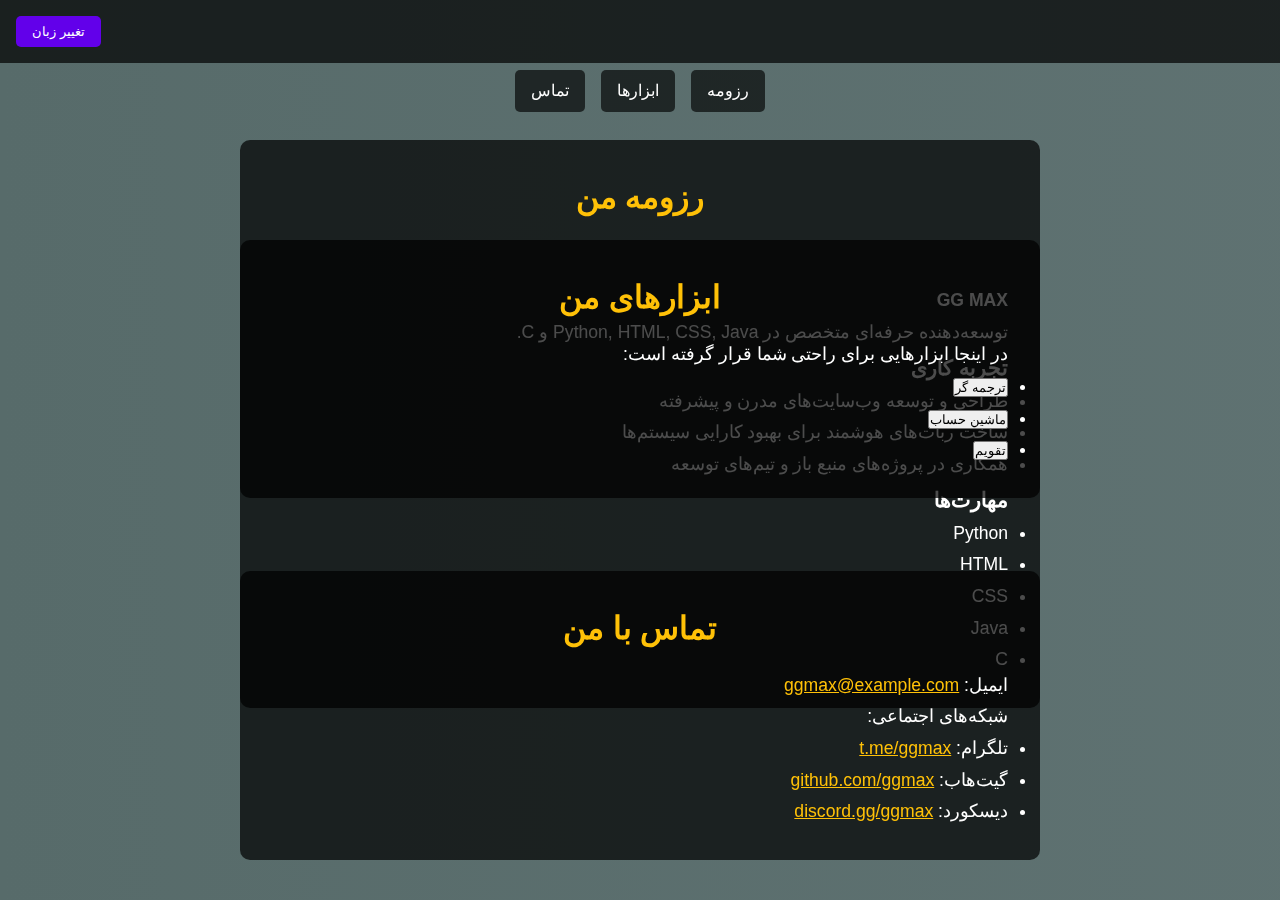
==== commit ab723d9f: "Update index.html" ====
--- a/index.html
+++ b/index.html
@@ -3,8 +3,8 @@
 <head>
   <meta charset="UTF-8" />
   <meta name="viewport" content="width=device-width, initial-scale=1.0" />
-  <meta name="description" content="Developer specializing in Python, HTML, CSS, Java &amp; C. Explore my urban resume and tech projects in a dynamic Matrix Rain background." />
-  <meta name="keywords" content="Python, HTML, CSS, Java, C, Resume, Developer, Urban, Matrix, Rain, Lightning" />
+  <meta name="description" content="Developer specializing in Python, HTML, CSS, Java &amp; C. Explore my urban resume and tools in a dynamic Matrix Rain background." />
+  <meta name="keywords" content="Python, HTML, CSS, Java, C, Resume, Developer, Urban, Matrix, Rain, Tools" />
   <meta name="author" content="GG MAX" />
   <title>Urban Resume</title>
   <link rel="icon" href="/assets/favicon.ico" type="image/x-icon">
@@ -19,7 +19,7 @@
     html, body { width: 100%; height: 100%; overflow: hidden; }
     body { 
       font-family: 'poppinsfont', sans-serif; 
-      transition: background 0.5s, color 0.5s; 
+      transition: background 0.5s, color 0.5s;
     }
     @font-face {
       font-family: 'poppinsfont';
@@ -28,7 +28,7 @@
       font-display: swap;
     }
     
-    /* حالت روز – از یک پس‌زمینه شهری ماتریکسی استفاده می‌شود */
+    /* حالت روز – پس‌زمینه شهری ماتریکسی */
     @keyframes gradientBG {
       0% { background-position: 0% 50%; }
       50% { background-position: 100% 50%; }
@@ -43,7 +43,7 @@
       overflow-x: hidden;
     }
     
-    /* Header Top: شامل تنها دکمه تغییر زبان (حالت روز/شب حذف شده) */
+    /* Header Top: فقط شامل دکمه تغییر زبان */
     header.top {
       position: fixed;
       top: 0;
@@ -69,9 +69,7 @@
       cursor: pointer;
       transition: background 0.3s;
     }
-    .toggle-btns button:hover {
-      background: #3700b3;
-    }
+    .toggle-btns button:hover { background: #3700b3; }
     
     /* Navigation: منوی مرکزی */
     nav.main-nav {
@@ -91,9 +89,7 @@
       color: #fff;
       transition: background 0.3s;
     }
-    nav.main-nav a:hover {
-      background: rgba(255,255,255,0.2);
-    }
+    nav.main-nav a:hover { background: rgba(255,255,255,0.2); }
     
     /* Canvas for Matrix Rain Background */
     canvas#cityCanvas {
@@ -104,7 +100,7 @@
       display: block;
     }
     
-    /* Overlay Sections: Resume & Contact */
+    /* Overlay Sections: Resume, Tools, and Contact */
     section.overlay {
       position: fixed;
       left: 50%;
@@ -118,7 +114,11 @@
       overflow-y: auto;
       max-height: 70vh;
     }
+    /* بخش رزومه در بالای صفحه */
     #resume { top: 140px; }
+    /* بخش ابزارها (Capabilities) در وسط صفحه */
+    #capabilities { top: 240px; }
+    /* بخش تماس در پایین صفحه */
     #contact { bottom: 40px; top: unset; }
     section.overlay h2 {
       font-size: 2rem;
@@ -132,7 +132,7 @@
       line-height: 1.8;
     }
     
-    /* اضافه کردن یک تگ‌لاین با افکت تایپ‌رایت */
+    /* تگ‌لاین (Tagline) با افکت تایپ‌رایت */
     #tagline {
       text-align: center;
       font-size: 1.5rem;
@@ -163,11 +163,11 @@
     }
   </style>
   
-  <!-- GSAP Library for Optional UI Animations -->
+  <!-- GSAP Library -->
   <script src="https://cdnjs.cloudflare.com/ajax/libs/gsap/3.12.2/gsap.min.js"></script>
 </head>
 <body data-theme="day" lang="fa">
-  <!-- Header Top -->
+  <!-- Header Top: فقط دکمه تغییر زبان -->
   <header class="top">
     <div class="toggle-btns">
       <button onclick="toggleLanguage()">تغییر زبان</button>
@@ -177,6 +177,7 @@
   <!-- Navigation -->
   <nav class="main-nav">
     <a id="nav-resume" href="#resume">رزومه</a>
+    <a id="nav-capabilities" href="#capabilities">ابزارها</a>
     <a id="nav-contact" href="#contact">تماس</a>
   </nav>
   
@@ -207,6 +208,19 @@
     </div>
   </section>
   
+  <!-- Capabilities (Tools) Overlay -->
+  <section class="overlay" id="capabilities">
+    <h2 id="capabilitiesHeading">ابزارهای من</h2>
+    <div class="content" id="capabilitiesContent">
+      <p>در اینجا ابزارهایی برای راحتی شما قرار گرفته است:</p>
+      <ul>
+        <li><button onclick="alert('ترجمه گر فعال است!')">ترجمه گر</button></li>
+        <li><button onclick="alert('ماشین حساب فعال است!')">ماشین حساب</button></li>
+        <li><button onclick="alert('تقویم فعال است!')">تقویم</button></li>
+      </ul>
+    </div>
+  </section>
+  
   <!-- Contact Overlay -->
   <section class="overlay" id="contact">
     <h2 id="contactHeading">تماس با من</h2>
@@ -225,11 +239,12 @@
   <button id="back-to-top" onclick="scrollToTop()">↑</button>
   
   <script>
-    // زبان‌های فارسی و انگلیسی: دیکشنری متون
+    // دیکشنری متون برای دو زبان فارسی و انگلیسی
     const langData = {
       fa: {
         nav: {
           resume: "رزومه",
+          capabilities: "ابزارها",
           contact: "تماس"
         },
         resumeOverlay: {
@@ -252,6 +267,15 @@
                       <li>C</li>
                     </ul>`
         },
+        capabilitiesOverlay: {
+          title: "ابزارهای من",
+          content: `<p>در اینجا ابزارهایی برای راحتی شما قرار گرفته است:</p>
+                    <ul>
+                      <li><button onclick='alert("ترجمه گر فعال است!")'>ترجمه گر</button></li>
+                      <li><button onclick='alert("ماشین حساب فعال است!")'>ماشین حساب</button></li>
+                      <li><button onclick='alert("تقویم فعال است!")'>تقویم</button></li>
+                    </ul>`
+        },
         contactOverlay: {
           title: "تماس با من",
           content: `<p>ایمیل: <a href="mailto:ggmax@example.com" style="color:#ffc107;">ggmax@example.com</a></p>
@@ -266,6 +290,7 @@
       en: {
         nav: {
           resume: "Resume",
+          capabilities: "Tools",
           contact: "Contact"
         },
         resumeOverlay: {
@@ -288,6 +313,15 @@
                       <li>C</li>
                     </ul>`
         },
+        capabilitiesOverlay: {
+          title: "My Tools",
+          content: `<p>Here you can find various tools for your convenience:</p>
+                    <ul>
+                      <li><button onclick='alert("Translator is active!")'>Translator</button></li>
+                      <li><button onclick='alert("Calculator is active!")'>Calculator</button></li>
+                      <li><button onclick='alert("Calendar is active!")'>Calendar</button></li>
+                    </ul>`
+        },
         contactOverlay: {
           title: "Contact Me",
           content: `<p>Email: <a href="mailto:ggmax@example.com" style="color:#ffc107;">ggmax@example.com</a></p>
@@ -301,19 +335,24 @@
       }
     };
     
-    // تابع بروزرسانی زبان در صفحات
+    // تابع بروزرسانی متن‌ها بر اساس زبان انتخابی
     function updateLanguage(newLang) {
-      // Navigation
+      // بروزرسانی ناوبری
       document.getElementById("nav-resume").innerText = langData[newLang].nav.resume;
+      document.getElementById("nav-capabilities").innerText = langData[newLang].nav.capabilities;
       document.getElementById("nav-contact").innerText = langData[newLang].nav.contact;
       
-      // Resume Overlay
+      // بروزرسانی بخش رزومه
       document.getElementById("resumeHeading").innerText = langData[newLang].resumeOverlay.title;
-      document.getElementById("tagline").innerText = "";
+      document.getElementById("tagline").innerHTML = "";
       typeWriter(langData[newLang].resumeOverlay.tagline, "tagline", 0);
       document.getElementById("resumeContent").innerHTML = langData[newLang].resumeOverlay.content;
       
-      // Contact Overlay
+      // بروزرسانی بخش ابزارها
+      document.getElementById("capabilitiesHeading").innerText = langData[newLang].capabilitiesOverlay.title;
+      document.getElementById("capabilitiesContent").innerHTML = langData[newLang].capabilitiesOverlay.content;
+      
+      // بروزرسانی بخش تماس
       document.getElementById("contactHeading").innerText = langData[newLang].contactOverlay.title;
       document.getElementById("contactContent").innerHTML = langData[newLang].contactOverlay.content;
     }
@@ -326,7 +365,7 @@
       updateLanguage(newLang);
     }
     
-    // Typewriter effect for the tagline
+    // افکت تایپ‌رایت برای تگ‌لاین
     function typeWriter(text, elementId, i) {
       const element = document.getElementById(elementId);
       if (i < text.length) {
@@ -335,7 +374,7 @@
       }
     }
     
-    // Back to Top Functionality
+    // Back to Top Button
     function scrollToTop() {
       window.scrollTo({ top: 0, behavior: "smooth" });
     }
@@ -356,7 +395,7 @@
     function resizeCanvas() {
       canvas.width = window.innerWidth;
       canvas.height = window.innerHeight;
-      // Recalculate number of columns and resets drops array
+      // محاسبه دوباره تعداد ستون‌ها
       columns = Math.floor(canvas.width / fontSize);
       for (let i = 0; i < columns; i++) {
         drops[i] = 1;
@@ -365,7 +404,7 @@
     window.addEventListener("resize", resizeCanvas);
     resizeCanvas();
     
-    // Matrix Rain Settings
+    // تنظیمات Matrix Rain
     const matrixChars = "ABCDEFGHIJKLMNOPQRSTUVWXYZ0123456789@#$%^&*()";
     const fontSize = 16;
     let columns = Math.floor(canvas.width / fontSize);
@@ -377,7 +416,6 @@
     function drawMatrix() {
       ctx.fillStyle = "rgba(0, 0, 0, 0.05)";
       ctx.fillRect(0, 0, canvas.width, canvas.height);
-      
       ctx.font = fontSize + "px monospace";
       for (let i = 0; i < drops.length; i++) {
         const ch = matrixChars.charAt(Math.floor(Math.random() * matrixChars.length));
@@ -390,7 +428,7 @@
       }
     }
     
-    // Lightning Effect
+    // Lightning effect (به عنوان افکت اضافی برای رعد و برق)
     let lightningTimer = 0;
     function updateLightning() {
       if (Math.random() < 0.005) {
@@ -400,7 +438,7 @@
     }
     function drawLightning() {
       if (lightningTimer > 0) {
-        ctx.fillStyle = "rgba(255,255,255," + (lightningTimer / 5) + ")";
+        ctx.fillStyle = "rgba(255,255,255," + (lightningTimer/5) + ")";
         ctx.fillRect(0, 0, canvas.width, canvas.height);
       }
     }
@@ -421,12 +459,12 @@
     window.addEventListener("load", () => {
       gsap.from("header.top", { duration: 1, y: -20, opacity: 0, ease: "power3.out" });
       gsap.from("nav.main-nav a", { duration: 1, y: -20, opacity: 0, stagger: 0.2, ease: "power3.out" });
-      // Default language set to Persian
+      // تنظیم زبان پیش‌فرض
       updateLanguage("fa");
     });
   </script>
   
-  <!-- Back to Top Button Script (تکرار برای اطمینان) -->
+  <!-- Back to Top Button Script -->
   <script>
     function scrollToTop() {
       window.scrollTo({ top: 0, behavior: "smooth" });
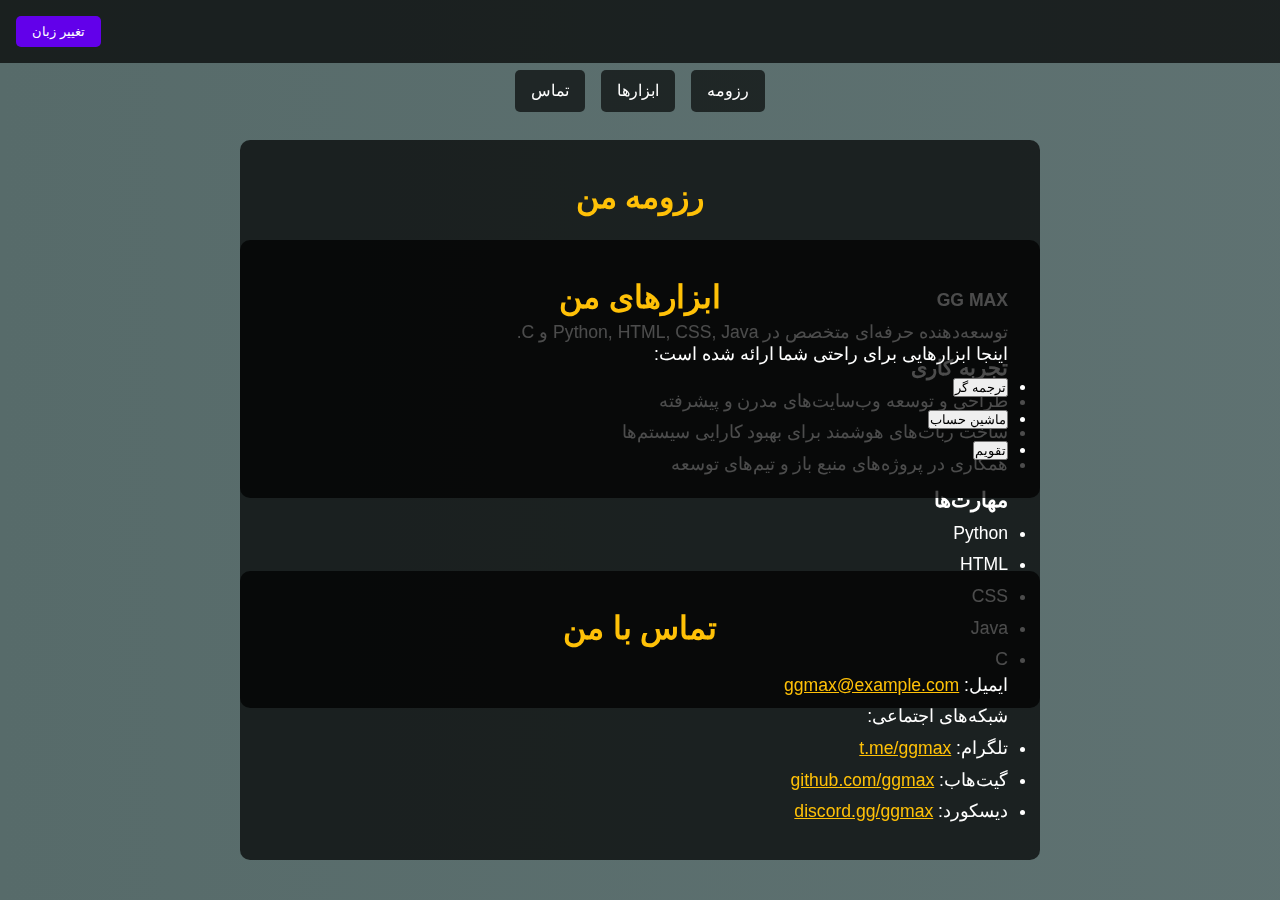
==== commit acee297b: "Update index.html" ====
--- a/index.html
+++ b/index.html
@@ -3,22 +3,21 @@
 <head>
   <meta charset="UTF-8" />
   <meta name="viewport" content="width=device-width, initial-scale=1.0" />
-  <meta name="description" content="Developer specializing in Python, HTML, CSS, Java &amp; C. Explore my urban resume and tools in a dynamic Matrix Rain background." />
-  <meta name="keywords" content="Python, HTML, CSS, Java, C, Resume, Developer, Urban, Matrix, Rain, Tools" />
+  <meta name="description" content="توسعه‌دهنده حرفه‌ای متخصص در Python, HTML, CSS, Java و C. سایت رزومه‌ای بسیار خفن با پس‌زمینه Matrix Rain." />
+  <meta name="keywords" content="GG MAX, Python, HTML, CSS, Java, C, رزومه, توسعه, Matrix Rain" />
   <meta name="author" content="GG MAX" />
   <title>Urban Resume</title>
   <link rel="icon" href="/assets/favicon.ico" type="image/x-icon">
-  
   <!-- Preload fonts -->
   <link rel="preload" href="/assets/fonts/robotocode.ttf" as="font" type="font/ttf" crossorigin>
   <link rel="preload" href="/assets/fonts/poppins.ttf" as="font" type="font/ttf" crossorigin>
   
   <style>
-    /* Reset & Base Styles */
+    /* RESET & BASE */
     * { margin: 0; padding: 0; box-sizing: border-box; }
     html, body { width: 100%; height: 100%; overflow: hidden; }
-    body { 
-      font-family: 'poppinsfont', sans-serif; 
+    body {
+      font-family: 'poppinsfont', sans-serif;
       transition: background 0.5s, color 0.5s;
     }
     @font-face {
@@ -27,8 +26,7 @@
       font-weight: 300;
       font-display: swap;
     }
-    
-    /* حالت روز – پس‌زمینه شهری ماتریکسی */
+    /* پس‌زمینه شهر: استفاده از گرادیان متحرک */
     @keyframes gradientBG {
       0% { background-position: 0% 50%; }
       50% { background-position: 100% 50%; }
@@ -43,7 +41,7 @@
       overflow-x: hidden;
     }
     
-    /* Header Top: فقط شامل دکمه تغییر زبان */
+    /* HEADER */
     header.top {
       position: fixed;
       top: 0;
@@ -56,10 +54,7 @@
       padding: 1rem;
       background: rgba(0,0,0,0.7);
     }
-    .toggle-btns {
-      display: flex;
-      gap: 1rem;
-    }
+    .toggle-btns { display: flex; gap: 1rem; }
     .toggle-btns button {
       padding: 0.5rem 1rem;
       border: none;
@@ -71,7 +66,7 @@
     }
     .toggle-btns button:hover { background: #3700b3; }
     
-    /* Navigation: منوی مرکزی */
+    /* NAVIGATION */
     nav.main-nav {
       position: fixed;
       top: 70px;
@@ -91,7 +86,7 @@
     }
     nav.main-nav a:hover { background: rgba(255,255,255,0.2); }
     
-    /* Canvas for Matrix Rain Background */
+    /* CANVAS: Matrix Rain Background */
     canvas#cityCanvas {
       position: fixed;
       top: 0;
@@ -100,7 +95,7 @@
       display: block;
     }
     
-    /* Overlay Sections: Resume, Tools, and Contact */
+    /* OVERLAY SECTIONS */
     section.overlay {
       position: fixed;
       left: 50%;
@@ -114,11 +109,8 @@
       overflow-y: auto;
       max-height: 70vh;
     }
-    /* بخش رزومه در بالای صفحه */
     #resume { top: 140px; }
-    /* بخش ابزارها (Capabilities) در وسط صفحه */
-    #capabilities { top: 240px; }
-    /* بخش تماس در پایین صفحه */
+    #tools { top: 240px; }  /* بخش ابزارها */
     #contact { bottom: 40px; top: unset; }
     section.overlay h2 {
       font-size: 2rem;
@@ -132,7 +124,7 @@
       line-height: 1.8;
     }
     
-    /* تگ‌لاین (Tagline) با افکت تایپ‌رایت */
+    /* تگ‌لاین – افکت تایپ‌رایت */
     #tagline {
       text-align: center;
       font-size: 1.5rem;
@@ -141,7 +133,7 @@
       min-height: 30px;
     }
     
-    /* Back to Top Button */
+    /* BACK TO TOP */
     #back-to-top {
       position: fixed;
       bottom: 20px;
@@ -163,7 +155,7 @@
     }
   </style>
   
-  <!-- GSAP Library -->
+  <!-- GSAP Library for UI Animations -->
   <script src="https://cdnjs.cloudflare.com/ajax/libs/gsap/3.12.2/gsap.min.js"></script>
 </head>
 <body data-theme="day" lang="fa">
@@ -177,7 +169,7 @@
   <!-- Navigation -->
   <nav class="main-nav">
     <a id="nav-resume" href="#resume">رزومه</a>
-    <a id="nav-capabilities" href="#capabilities">ابزارها</a>
+    <a id="nav-tools" href="#tools">ابزارها</a>
     <a id="nav-contact" href="#contact">تماس</a>
   </nav>
   
@@ -208,11 +200,11 @@
     </div>
   </section>
   
-  <!-- Capabilities (Tools) Overlay -->
-  <section class="overlay" id="capabilities">
-    <h2 id="capabilitiesHeading">ابزارهای من</h2>
-    <div class="content" id="capabilitiesContent">
-      <p>در اینجا ابزارهایی برای راحتی شما قرار گرفته است:</p>
+  <!-- Tools (Capabilities) Overlay -->
+  <section class="overlay" id="tools">
+    <h2 id="toolsHeading">ابزارهای من</h2>
+    <div class="content" id="toolsContent">
+      <p>اینجا ابزارهایی برای راحتی شما ارائه شده است:</p>
       <ul>
         <li><button onclick="alert('ترجمه گر فعال است!')">ترجمه گر</button></li>
         <li><button onclick="alert('ماشین حساب فعال است!')">ماشین حساب</button></li>
@@ -239,12 +231,12 @@
   <button id="back-to-top" onclick="scrollToTop()">↑</button>
   
   <script>
-    // دیکشنری متون برای دو زبان فارسی و انگلیسی
+    /* دیکشنری متون برای فارسی و انگلیسی */
     const langData = {
       fa: {
         nav: {
           resume: "رزومه",
-          capabilities: "ابزارها",
+          tools: "ابزارها",
           contact: "تماس"
         },
         resumeOverlay: {
@@ -269,7 +261,7 @@
         },
         capabilitiesOverlay: {
           title: "ابزارهای من",
-          content: `<p>در اینجا ابزارهایی برای راحتی شما قرار گرفته است:</p>
+          content: `<p>اینجا ابزارهایی برای راحتی شما ارائه شده است:</p>
                     <ul>
                       <li><button onclick='alert("ترجمه گر فعال است!")'>ترجمه گر</button></li>
                       <li><button onclick='alert("ماشین حساب فعال است!")'>ماشین حساب</button></li>
@@ -290,7 +282,7 @@
       en: {
         nav: {
           resume: "Resume",
-          capabilities: "Tools",
+          tools: "Tools",
           contact: "Contact"
         },
         resumeOverlay: {
@@ -300,9 +292,9 @@
                     <p>A professional developer specialized in Python, HTML, CSS, Java, and C.</p>
                     <h3>Work Experience</h3>
                     <ul>
-                      <li>Designing and developing modern and advanced websites</li>
+                      <li>Design and development of modern, advanced websites</li>
                       <li>Creating intelligent bots to improve system efficiency</li>
-                      <li>Collaborating in open-source projects and development teams</li>
+                      <li>Collaboration in open-source projects and development teams</li>
                     </ul>
                     <h3>Skills</h3>
                     <ul>
@@ -335,24 +327,20 @@
       }
     };
     
-    // تابع بروزرسانی متن‌ها بر اساس زبان انتخابی
+    // تابع بروزرسانی زبان در DOM
     function updateLanguage(newLang) {
-      // بروزرسانی ناوبری
       document.getElementById("nav-resume").innerText = langData[newLang].nav.resume;
-      document.getElementById("nav-capabilities").innerText = langData[newLang].nav.capabilities;
+      document.getElementById("nav-tools").innerText = langData[newLang].nav.tools;
       document.getElementById("nav-contact").innerText = langData[newLang].nav.contact;
       
-      // بروزرسانی بخش رزومه
       document.getElementById("resumeHeading").innerText = langData[newLang].resumeOverlay.title;
       document.getElementById("tagline").innerHTML = "";
       typeWriter(langData[newLang].resumeOverlay.tagline, "tagline", 0);
       document.getElementById("resumeContent").innerHTML = langData[newLang].resumeOverlay.content;
       
-      // بروزرسانی بخش ابزارها
-      document.getElementById("capabilitiesHeading").innerText = langData[newLang].capabilitiesOverlay.title;
-      document.getElementById("capabilitiesContent").innerHTML = langData[newLang].capabilitiesOverlay.content;
+      document.getElementById("toolsHeading").innerText = langData[newLang].capabilitiesOverlay.title;
+      document.getElementById("toolsContent").innerHTML = langData[newLang].capabilitiesOverlay.content;
       
-      // بروزرسانی بخش تماس
       document.getElementById("contactHeading").innerText = langData[newLang].contactOverlay.title;
       document.getElementById("contactContent").innerHTML = langData[newLang].contactOverlay.content;
     }
@@ -368,19 +356,19 @@
     // افکت تایپ‌رایت برای تگ‌لاین
     function typeWriter(text, elementId, i) {
       const element = document.getElementById(elementId);
-      if (i < text.length) {
+      if(i < text.length) {
         element.innerHTML += text.charAt(i);
         setTimeout(() => typeWriter(text, elementId, i + 1), 100);
       }
     }
     
-    // Back to Top Button
+    // Back to Top
     function scrollToTop() {
       window.scrollTo({ top: 0, behavior: "smooth" });
     }
     window.addEventListener("scroll", () => {
       const btn = document.getElementById("back-to-top");
-      if (window.scrollY > 300) {
+      if(window.scrollY > 300) {
         btn.style.opacity = "1";
         btn.style.visibility = "visible";
       } else {
@@ -395,9 +383,8 @@
     function resizeCanvas() {
       canvas.width = window.innerWidth;
       canvas.height = window.innerHeight;
-      // محاسبه دوباره تعداد ستون‌ها
       columns = Math.floor(canvas.width / fontSize);
-      for (let i = 0; i < columns; i++) {
+      for(let i = 0; i < columns; i++){
         drops[i] = 1;
       }
     }
@@ -409,7 +396,7 @@
     const fontSize = 16;
     let columns = Math.floor(canvas.width / fontSize);
     const drops = [];
-    for (let i = 0; i < columns; i++) {
+    for(let i = 0; i < columns; i++){
       drops[i] = 1;
     }
     
@@ -417,27 +404,26 @@
       ctx.fillStyle = "rgba(0, 0, 0, 0.05)";
       ctx.fillRect(0, 0, canvas.width, canvas.height);
       ctx.font = fontSize + "px monospace";
-      for (let i = 0; i < drops.length; i++) {
+      for(let i = 0; i < drops.length; i++){
         const ch = matrixChars.charAt(Math.floor(Math.random() * matrixChars.length));
         ctx.fillStyle = Math.random() < 0.2 ? "#F00" : "#0F0";
         ctx.fillText(ch, i * fontSize, drops[i] * fontSize);
-        if (drops[i] * fontSize > canvas.height && Math.random() > 0.975) {
+        if(drops[i] * fontSize > canvas.height && Math.random() > 0.975){
           drops[i] = 0;
         }
         drops[i]++;
       }
     }
     
-    // Lightning effect (به عنوان افکت اضافی برای رعد و برق)
     let lightningTimer = 0;
     function updateLightning() {
-      if (Math.random() < 0.005) {
+      if(Math.random() < 0.005) {
         lightningTimer = 5;
       }
-      if (lightningTimer > 0) lightningTimer--;
+      if(lightningTimer > 0) lightningTimer--;
     }
     function drawLightning() {
-      if (lightningTimer > 0) {
+      if(lightningTimer > 0) {
         ctx.fillStyle = "rgba(255,255,255," + (lightningTimer/5) + ")";
         ctx.fillRect(0, 0, canvas.width, canvas.height);
       }
@@ -455,23 +441,23 @@
     }
     animate();
     
-    // GSAP Animations for UI Elements
+    // GSAP Animations for UI
     window.addEventListener("load", () => {
       gsap.from("header.top", { duration: 1, y: -20, opacity: 0, ease: "power3.out" });
       gsap.from("nav.main-nav a", { duration: 1, y: -20, opacity: 0, stagger: 0.2, ease: "power3.out" });
-      // تنظیم زبان پیش‌فرض
+      // تنظیم زبان پیش‌فرض به فارسی
       updateLanguage("fa");
     });
   </script>
   
-  <!-- Back to Top Button Script -->
+  <!-- Back to Top Button Script (تکرار برای اطمینان) -->
   <script>
     function scrollToTop() {
       window.scrollTo({ top: 0, behavior: "smooth" });
     }
     window.addEventListener("scroll", () => {
       const btn = document.getElementById("back-to-top");
-      if (window.scrollY > 300) {
+      if(window.scrollY > 300) {
         btn.style.opacity = "1";
         btn.style.visibility = "visible";
       } else {
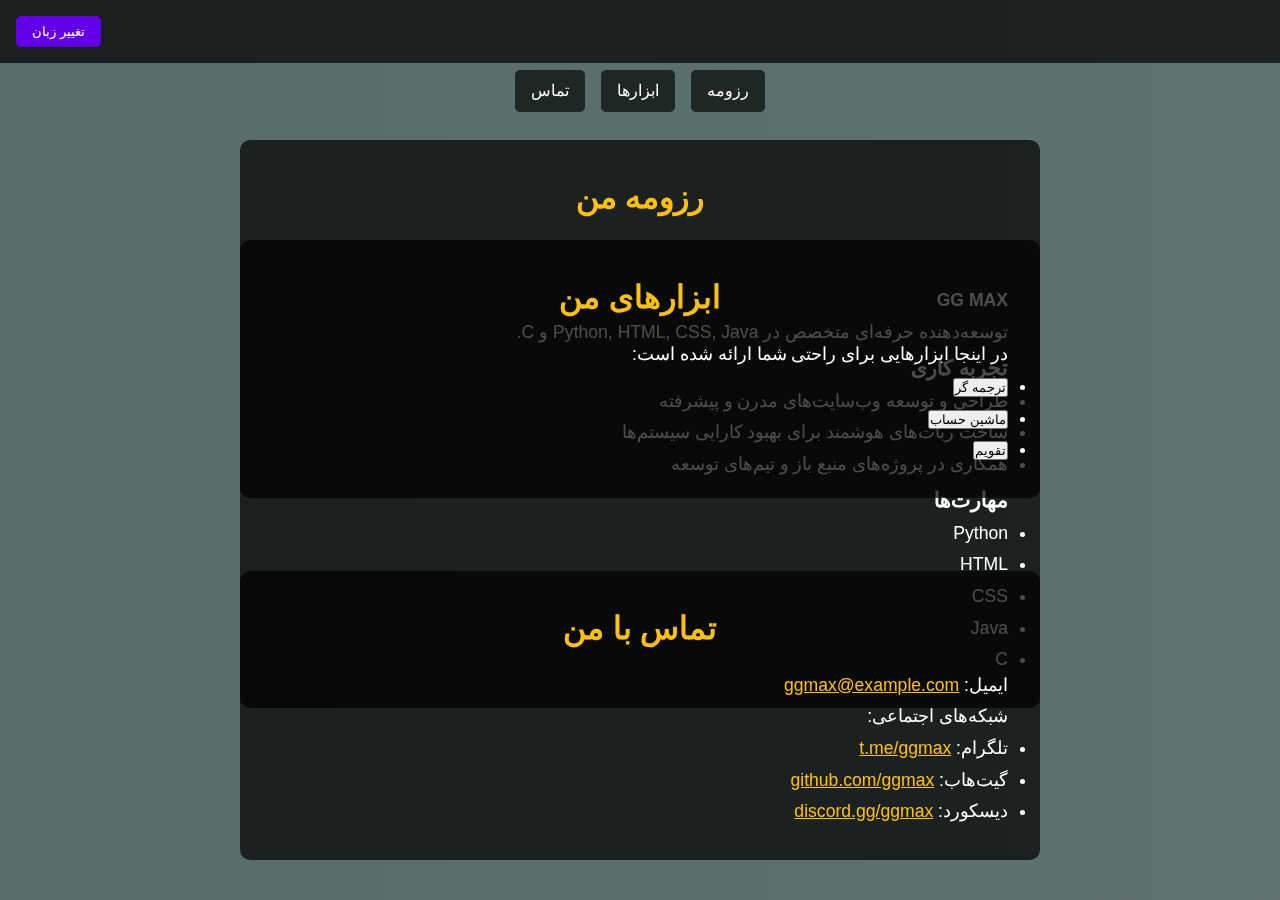
==== commit fd11a7c7: "Update index.html" ====
--- a/index.html
+++ b/index.html
@@ -4,20 +4,21 @@
   <meta charset="UTF-8" />
   <meta name="viewport" content="width=device-width, initial-scale=1.0" />
   <meta name="description" content="توسعه‌دهنده حرفه‌ای متخصص در Python, HTML, CSS, Java و C. سایت رزومه‌ای بسیار خفن با پس‌زمینه Matrix Rain." />
-  <meta name="keywords" content="GG MAX, Python, HTML, CSS, Java, C, رزومه, توسعه, Matrix Rain" />
+  <meta name="keywords" content="GG MAX, Python, HTML, CSS, Java, C, رزومه, توسعه, Matrix Rain, Tools" />
   <meta name="author" content="GG MAX" />
   <title>Urban Resume</title>
   <link rel="icon" href="/assets/favicon.ico" type="image/x-icon">
-  <!-- Preload fonts -->
+  
+  <!-- Preload Fonts -->
   <link rel="preload" href="/assets/fonts/robotocode.ttf" as="font" type="font/ttf" crossorigin>
   <link rel="preload" href="/assets/fonts/poppins.ttf" as="font" type="font/ttf" crossorigin>
-  
+
   <style>
-    /* RESET & BASE */
+    /* RESET & BASE STYLE */
     * { margin: 0; padding: 0; box-sizing: border-box; }
     html, body { width: 100%; height: 100%; overflow: hidden; }
     body {
-      font-family: 'poppinsfont', sans-serif;
+      font-family: 'poppinsfont', sans-serif; 
       transition: background 0.5s, color 0.5s;
     }
     @font-face {
@@ -26,7 +27,7 @@
       font-weight: 300;
       font-display: swap;
     }
-    /* پس‌زمینه شهر: استفاده از گرادیان متحرک */
+    /* پس‌زمینه اصلی: گرادیان متحرک */
     @keyframes gradientBG {
       0% { background-position: 0% 50%; }
       50% { background-position: 100% 50%; }
@@ -41,7 +42,7 @@
       overflow-x: hidden;
     }
     
-    /* HEADER */
+    /* HEADER (فقط شامل دکمه تغییر زبان) */
     header.top {
       position: fixed;
       top: 0;
@@ -52,7 +53,7 @@
       justify-content: flex-end;
       align-items: center;
       padding: 1rem;
-      background: rgba(0,0,0,0.7);
+      background: rgba(0, 0, 0, 0.7);
     }
     .toggle-btns { display: flex; gap: 1rem; }
     .toggle-btns button {
@@ -78,15 +79,15 @@
     }
     nav.main-nav a {
       padding: 0.5rem 1rem;
-      background: rgba(0,0,0,0.65);
+      background: rgba(0, 0, 0, 0.65);
       border-radius: 5px;
       text-decoration: none;
       color: #fff;
       transition: background 0.3s;
     }
-    nav.main-nav a:hover { background: rgba(255,255,255,0.2); }
-    
-    /* CANVAS: Matrix Rain Background */
+    nav.main-nav a:hover { background: rgba(255, 255, 255, 0.2); }
+    
+    /* CANVAS: پس‌زمینه Matrix Rain */
     canvas#cityCanvas {
       position: fixed;
       top: 0;
@@ -102,7 +103,7 @@
       transform: translateX(-50%);
       width: 90%;
       max-width: 800px;
-      background: rgba(0,0,0,0.7);
+      background: rgba(0, 0, 0, 0.7);
       padding: 2rem;
       border-radius: 10px;
       z-index: 350;
@@ -123,8 +124,8 @@
       color: #fff;
       line-height: 1.8;
     }
-    
-    /* تگ‌لاین – افکت تایپ‌رایت */
+
+    /* تگ‌لاین با افکت تایپ‌رایت */
     #tagline {
       text-align: center;
       font-size: 1.5rem;
@@ -133,7 +134,7 @@
       min-height: 30px;
     }
     
-    /* BACK TO TOP */
+    /* BACK TO TOP BUTTON */
     #back-to-top {
       position: fixed;
       bottom: 20px;
@@ -155,28 +156,28 @@
     }
   </style>
   
-  <!-- GSAP Library for UI Animations -->
+  <!-- GSAP LIBRARY -->
   <script src="https://cdnjs.cloudflare.com/ajax/libs/gsap/3.12.2/gsap.min.js"></script>
 </head>
 <body data-theme="day" lang="fa">
-  <!-- Header Top: فقط دکمه تغییر زبان -->
+  <!-- HEADER: شامل دکمه تغییر زبان -->
   <header class="top">
     <div class="toggle-btns">
       <button onclick="toggleLanguage()">تغییر زبان</button>
     </div>
   </header>
   
-  <!-- Navigation -->
+  <!-- NAVIGATION -->
   <nav class="main-nav">
     <a id="nav-resume" href="#resume">رزومه</a>
     <a id="nav-tools" href="#tools">ابزارها</a>
     <a id="nav-contact" href="#contact">تماس</a>
   </nav>
   
-  <!-- Canvas for Matrix Rain Background -->
+  <!-- CANVAS: پس‌زمینه Matrix Rain -->
   <canvas id="cityCanvas"></canvas>
   
-  <!-- Resume Overlay -->
+  <!-- OVERLAY: رزومه -->
   <section class="overlay" id="resume">
     <h2 id="resumeHeading">رزومه من</h2>
     <div id="tagline"></div>
@@ -200,11 +201,11 @@
     </div>
   </section>
   
-  <!-- Tools (Capabilities) Overlay -->
+  <!-- OVERLAY: ابزارها (Capabilities) -->
   <section class="overlay" id="tools">
     <h2 id="toolsHeading">ابزارهای من</h2>
     <div class="content" id="toolsContent">
-      <p>اینجا ابزارهایی برای راحتی شما ارائه شده است:</p>
+      <p>در اینجا ابزارهایی برای راحتی شما ارائه شده است:</p>
       <ul>
         <li><button onclick="alert('ترجمه گر فعال است!')">ترجمه گر</button></li>
         <li><button onclick="alert('ماشین حساب فعال است!')">ماشین حساب</button></li>
@@ -213,7 +214,7 @@
     </div>
   </section>
   
-  <!-- Contact Overlay -->
+  <!-- OVERLAY: تماس -->
   <section class="overlay" id="contact">
     <h2 id="contactHeading">تماس با من</h2>
     <div class="content" id="contactContent">
@@ -227,11 +228,11 @@
     </div>
   </section>
   
-  <!-- Back to Top Button -->
+  <!-- BACK TO TOP BUTTON -->
   <button id="back-to-top" onclick="scrollToTop()">↑</button>
   
   <script>
-    /* دیکشنری متون برای فارسی و انگلیسی */
+    // دیکشنری متون برای فارسی و انگلیسی
     const langData = {
       fa: {
         nav: {
@@ -261,7 +262,7 @@
         },
         capabilitiesOverlay: {
           title: "ابزارهای من",
-          content: `<p>اینجا ابزارهایی برای راحتی شما ارائه شده است:</p>
+          content: `<p>در اینجا ابزارهایی برای راحتی شما ارائه شده است:</p>
                     <ul>
                       <li><button onclick='alert("ترجمه گر فعال است!")'>ترجمه گر</button></li>
                       <li><button onclick='alert("ماشین حساب فعال است!")'>ماشین حساب</button></li>
@@ -294,7 +295,7 @@
                     <ul>
                       <li>Design and development of modern, advanced websites</li>
                       <li>Creating intelligent bots to improve system efficiency</li>
-                      <li>Collaboration in open-source projects and development teams</li>
+                      <li>Collaborating in open-source projects and development teams</li>
                     </ul>
                     <h3>Skills</h3>
                     <ul>
@@ -327,20 +328,24 @@
       }
     };
     
-    // تابع بروزرسانی زبان در DOM
+    // بروزرسانی زبان در DOM
     function updateLanguage(newLang) {
+      // ناوبری
       document.getElementById("nav-resume").innerText = langData[newLang].nav.resume;
       document.getElementById("nav-tools").innerText = langData[newLang].nav.tools;
       document.getElementById("nav-contact").innerText = langData[newLang].nav.contact;
       
+      // رزومه
       document.getElementById("resumeHeading").innerText = langData[newLang].resumeOverlay.title;
       document.getElementById("tagline").innerHTML = "";
       typeWriter(langData[newLang].resumeOverlay.tagline, "tagline", 0);
       document.getElementById("resumeContent").innerHTML = langData[newLang].resumeOverlay.content;
       
+      // ابزارها
       document.getElementById("toolsHeading").innerText = langData[newLang].capabilitiesOverlay.title;
       document.getElementById("toolsContent").innerHTML = langData[newLang].capabilitiesOverlay.content;
       
+      // تماس
       document.getElementById("contactHeading").innerText = langData[newLang].contactOverlay.title;
       document.getElementById("contactContent").innerHTML = langData[newLang].contactOverlay.content;
     }
@@ -356,19 +361,19 @@
     // افکت تایپ‌رایت برای تگ‌لاین
     function typeWriter(text, elementId, i) {
       const element = document.getElementById(elementId);
-      if(i < text.length) {
+      if(i < text.length){
         element.innerHTML += text.charAt(i);
         setTimeout(() => typeWriter(text, elementId, i + 1), 100);
       }
     }
     
-    // Back to Top
+    // Back to Top Button
     function scrollToTop() {
       window.scrollTo({ top: 0, behavior: "smooth" });
     }
     window.addEventListener("scroll", () => {
       const btn = document.getElementById("back-to-top");
-      if(window.scrollY > 300) {
+      if(window.scrollY > 300){
         btn.style.opacity = "1";
         btn.style.visibility = "visible";
       } else {
@@ -391,7 +396,7 @@
     window.addEventListener("resize", resizeCanvas);
     resizeCanvas();
     
-    // تنظیمات Matrix Rain
+    // Matrix Rain Settings
     const matrixChars = "ABCDEFGHIJKLMNOPQRSTUVWXYZ0123456789@#$%^&*()";
     const fontSize = 16;
     let columns = Math.floor(canvas.width / fontSize);
@@ -415,15 +420,16 @@
       }
     }
     
+    // Lightning Effect
     let lightningTimer = 0;
     function updateLightning() {
-      if(Math.random() < 0.005) {
+      if(Math.random() < 0.005){
         lightningTimer = 5;
       }
       if(lightningTimer > 0) lightningTimer--;
     }
     function drawLightning() {
-      if(lightningTimer > 0) {
+      if(lightningTimer > 0){
         ctx.fillStyle = "rgba(255,255,255," + (lightningTimer/5) + ")";
         ctx.fillRect(0, 0, canvas.width, canvas.height);
       }
@@ -441,23 +447,23 @@
     }
     animate();
     
-    // GSAP Animations for UI
+    // GSAP Animations for UI Elements
     window.addEventListener("load", () => {
       gsap.from("header.top", { duration: 1, y: -20, opacity: 0, ease: "power3.out" });
       gsap.from("nav.main-nav a", { duration: 1, y: -20, opacity: 0, stagger: 0.2, ease: "power3.out" });
-      // تنظیم زبان پیش‌فرض به فارسی
+      // بروزرسانی زبان پیش‌فرض به فارسی
       updateLanguage("fa");
     });
   </script>
   
-  <!-- Back to Top Button Script (تکرار برای اطمینان) -->
+  <!-- Back to Top Button Script (برای اطمینان) -->
   <script>
     function scrollToTop() {
       window.scrollTo({ top: 0, behavior: "smooth" });
     }
     window.addEventListener("scroll", () => {
       const btn = document.getElementById("back-to-top");
-      if(window.scrollY > 300) {
+      if(window.scrollY > 300){
         btn.style.opacity = "1";
         btn.style.visibility = "visible";
       } else {
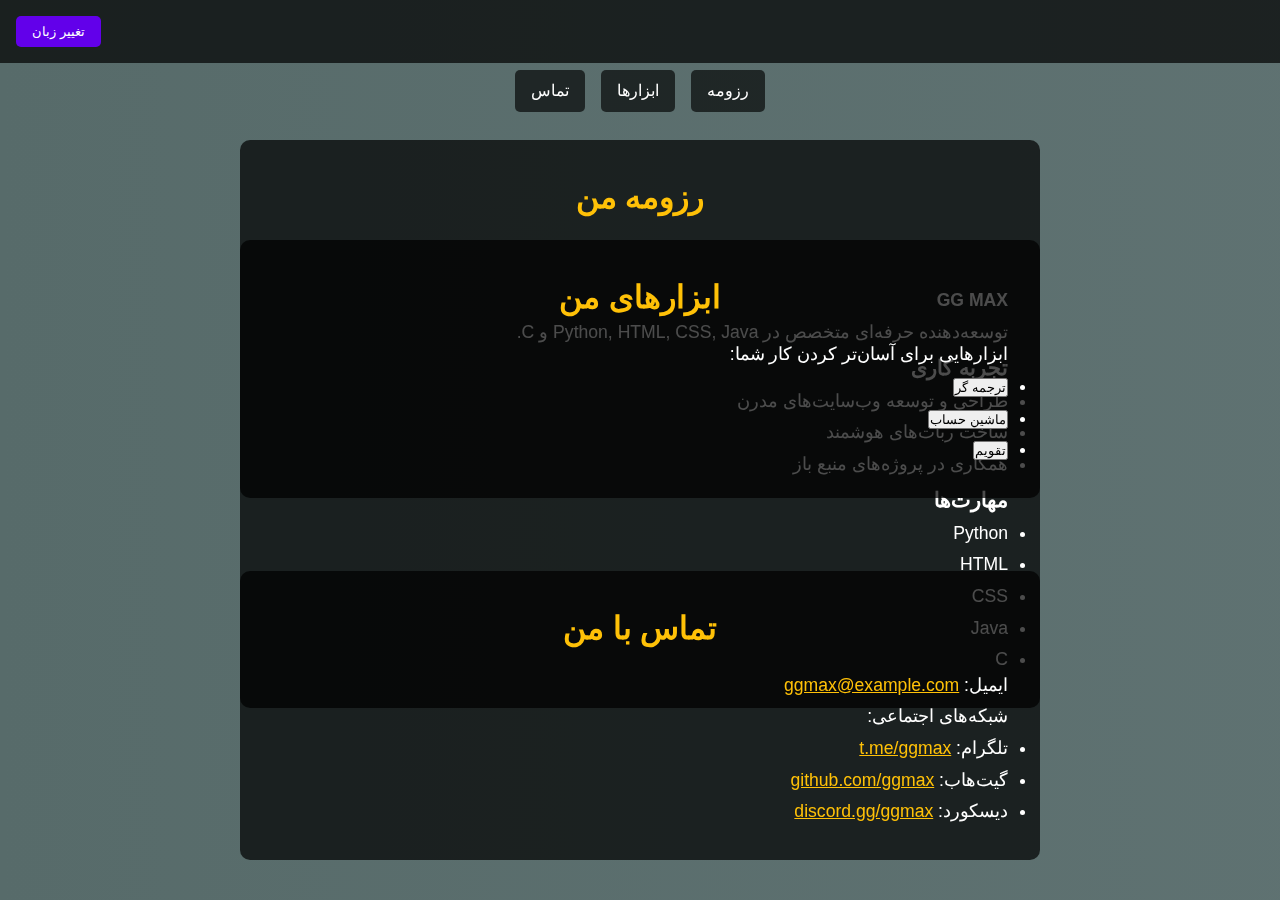
==== commit 01b51f93: "Update index.html" ====
--- a/index.html
+++ b/index.html
@@ -1,48 +1,38 @@
 <!DOCTYPE html>
 <html lang="fa" dir="rtl">
 <head>
-  <meta charset="UTF-8" />
-  <meta name="viewport" content="width=device-width, initial-scale=1.0" />
-  <meta name="description" content="توسعه‌دهنده حرفه‌ای متخصص در Python, HTML, CSS, Java و C. سایت رزومه‌ای بسیار خفن با پس‌زمینه Matrix Rain." />
-  <meta name="keywords" content="GG MAX, Python, HTML, CSS, Java, C, رزومه, توسعه, Matrix Rain, Tools" />
-  <meta name="author" content="GG MAX" />
-  <title>Urban Resume</title>
-  <link rel="icon" href="/assets/favicon.ico" type="image/x-icon">
-  
-  <!-- Preload Fonts -->
-  <link rel="preload" href="/assets/fonts/robotocode.ttf" as="font" type="font/ttf" crossorigin>
-  <link rel="preload" href="/assets/fonts/poppins.ttf" as="font" type="font/ttf" crossorigin>
+  <meta charset="UTF-8">
+  <meta name="viewport" content="width=device-width, initial-scale=1.0">
+  <meta name="description" content="توسعه‌دهنده حرفه‌ای متخصص در Python, HTML, CSS, Java و C.">
+  <meta name="keywords" content="رزومه, توسعه‌دهنده, Matrix Rain, Resume, Developer">
+  <meta name="author" content="GG MAX">
+  <title>Epic Resume</title>
+  <link rel="icon" href="favicon.ico" type="image/x-icon">
+  
+  <!-- Preload fonts -->
+  <link rel="preload" href="poppins.ttf" as="font" type="font/ttf" crossorigin>
 
   <style>
-    /* RESET & BASE STYLE */
+    /* RESET & BASE */
     * { margin: 0; padding: 0; box-sizing: border-box; }
     html, body { width: 100%; height: 100%; overflow: hidden; }
     body {
-      font-family: 'poppinsfont', sans-serif; 
+      font-family: 'poppins', sans-serif;
       transition: background 0.5s, color 0.5s;
-    }
-    @font-face {
-      font-family: 'poppinsfont';
-      src: url('/assets/fonts/poppins.ttf') format('truetype');
-      font-weight: 300;
-      font-display: swap;
-    }
-    /* پس‌زمینه اصلی: گرادیان متحرک */
+      background: linear-gradient(270deg, #708090, #6e7f80, #576b6a);
+      background-size: 600% 600%;
+      animation: gradientBG 20s ease infinite;
+      position: relative;
+      line-height: 1.6;
+      overflow-x: hidden;
+    }
     @keyframes gradientBG {
       0% { background-position: 0% 50%; }
       50% { background-position: 100% 50%; }
       100% { background-position: 0% 50%; }
     }
-    body {
-      background: linear-gradient(270deg, #708090, #6e7f80, #576b6a);
-      background-size: 600% 600%;
-      animation: gradientBG 20s ease infinite;
-      line-height: 1.6;
-      position: relative;
-      overflow-x: hidden;
-    }
-    
-    /* HEADER (فقط شامل دکمه تغییر زبان) */
+    
+    /* HEADER */
     header.top {
       position: fixed;
       top: 0;
@@ -51,9 +41,8 @@
       z-index: 300;
       display: flex;
       justify-content: flex-end;
-      align-items: center;
       padding: 1rem;
-      background: rgba(0, 0, 0, 0.7);
+      background: rgba(0,0,0,0.7);
     }
     .toggle-btns { display: flex; gap: 1rem; }
     .toggle-btns button {
@@ -79,15 +68,15 @@
     }
     nav.main-nav a {
       padding: 0.5rem 1rem;
-      background: rgba(0, 0, 0, 0.65);
+      background: rgba(0,0,0,0.65);
       border-radius: 5px;
       text-decoration: none;
       color: #fff;
       transition: background 0.3s;
     }
-    nav.main-nav a:hover { background: rgba(255, 255, 255, 0.2); }
-    
-    /* CANVAS: پس‌زمینه Matrix Rain */
+    nav.main-nav a:hover { background: rgba(255,255,255,0.2); }
+    
+    /* CANVAS for Matrix Rain Background */
     canvas#cityCanvas {
       position: fixed;
       top: 0;
@@ -96,14 +85,14 @@
       display: block;
     }
     
-    /* OVERLAY SECTIONS */
+    /* OVERLAYS */
     section.overlay {
       position: fixed;
       left: 50%;
       transform: translateX(-50%);
       width: 90%;
       max-width: 800px;
-      background: rgba(0, 0, 0, 0.7);
+      background: rgba(0,0,0,0.7);
       padding: 2rem;
       border-radius: 10px;
       z-index: 350;
@@ -111,7 +100,7 @@
       max-height: 70vh;
     }
     #resume { top: 140px; }
-    #tools { top: 240px; }  /* بخش ابزارها */
+    #tools { top: 240px; }
     #contact { bottom: 40px; top: unset; }
     section.overlay h2 {
       font-size: 2rem;
@@ -124,8 +113,8 @@
       color: #fff;
       line-height: 1.8;
     }
-
-    /* تگ‌لاین با افکت تایپ‌رایت */
+    
+    /* Tagline with typewriter effect */
     #tagline {
       text-align: center;
       font-size: 1.5rem;
@@ -134,7 +123,7 @@
       min-height: 30px;
     }
     
-    /* BACK TO TOP BUTTON */
+    /* BACK TO TOP */
     #back-to-top {
       position: fixed;
       bottom: 20px;
@@ -156,28 +145,27 @@
     }
   </style>
   
-  <!-- GSAP LIBRARY -->
   <script src="https://cdnjs.cloudflare.com/ajax/libs/gsap/3.12.2/gsap.min.js"></script>
 </head>
 <body data-theme="day" lang="fa">
-  <!-- HEADER: شامل دکمه تغییر زبان -->
+  <!-- Header -->
   <header class="top">
     <div class="toggle-btns">
       <button onclick="toggleLanguage()">تغییر زبان</button>
     </div>
   </header>
   
-  <!-- NAVIGATION -->
+  <!-- Navigation -->
   <nav class="main-nav">
     <a id="nav-resume" href="#resume">رزومه</a>
     <a id="nav-tools" href="#tools">ابزارها</a>
     <a id="nav-contact" href="#contact">تماس</a>
   </nav>
   
-  <!-- CANVAS: پس‌زمینه Matrix Rain -->
+  <!-- Canvas Background (Matrix Rain) -->
   <canvas id="cityCanvas"></canvas>
   
-  <!-- OVERLAY: رزومه -->
+  <!-- Resume Overlay -->
   <section class="overlay" id="resume">
     <h2 id="resumeHeading">رزومه من</h2>
     <div id="tagline"></div>
@@ -186,9 +174,9 @@
       <p>توسعه‌دهنده حرفه‌ای متخصص در Python, HTML, CSS, Java و C.</p>
       <h3>تجربه کاری</h3>
       <ul>
-        <li>طراحی و توسعه وب‌سایت‌های مدرن و پیشرفته</li>
-        <li>ساخت ربات‌های هوشمند برای بهبود کارایی سیستم‌ها</li>
-        <li>همکاری در پروژه‌های منبع باز و تیم‌های توسعه</li>
+        <li>طراحی و توسعه وب‌سایت‌های مدرن</li>
+        <li>ساخت ربات‌های هوشمند</li>
+        <li>همکاری در پروژه‌های منبع باز</li>
       </ul>
       <h3>مهارت‌ها</h3>
       <ul>
@@ -201,11 +189,11 @@
     </div>
   </section>
   
-  <!-- OVERLAY: ابزارها (Capabilities) -->
+  <!-- Tools Overlay -->
   <section class="overlay" id="tools">
     <h2 id="toolsHeading">ابزارهای من</h2>
     <div class="content" id="toolsContent">
-      <p>در اینجا ابزارهایی برای راحتی شما ارائه شده است:</p>
+      <p>ابزارهایی برای آسان‌تر کردن کار شما:</p>
       <ul>
         <li><button onclick="alert('ترجمه گر فعال است!')">ترجمه گر</button></li>
         <li><button onclick="alert('ماشین حساب فعال است!')">ماشین حساب</button></li>
@@ -214,7 +202,7 @@
     </div>
   </section>
   
-  <!-- OVERLAY: تماس -->
+  <!-- Contact Overlay -->
   <section class="overlay" id="contact">
     <h2 id="contactHeading">تماس با من</h2>
     <div class="content" id="contactContent">
@@ -228,18 +216,14 @@
     </div>
   </section>
   
-  <!-- BACK TO TOP BUTTON -->
+  <!-- Back to Top Button -->
   <button id="back-to-top" onclick="scrollToTop()">↑</button>
   
   <script>
-    // دیکشنری متون برای فارسی و انگلیسی
+    // Language data dictionary
     const langData = {
       fa: {
-        nav: {
-          resume: "رزومه",
-          tools: "ابزارها",
-          contact: "تماس"
-        },
+        nav: { resume: "رزومه", tools: "ابزارها", contact: "تماس" },
         resumeOverlay: {
           title: "رزومه من",
           tagline: "به رزومه من خوش آمدید",
@@ -247,9 +231,9 @@
                     <p>توسعه‌دهنده حرفه‌ای متخصص در Python, HTML, CSS, Java و C.</p>
                     <h3>تجربه کاری</h3>
                     <ul>
-                      <li>طراحی و توسعه وب‌سایت‌های مدرن و پیشرفته</li>
-                      <li>ساخت ربات‌های هوشمند برای بهبود کارایی سیستم‌ها</li>
-                      <li>همکاری در پروژه‌های منبع باز و تیم‌های توسعه</li>
+                      <li>طراحی وب‌سایت‌های مدرن</li>
+                      <li>ساخت ربات‌های هوشمند</li>
+                      <li>همکاری در پروژه‌های منبع باز</li>
                     </ul>
                     <h3>مهارت‌ها</h3>
                     <ul>
@@ -262,7 +246,7 @@
         },
         capabilitiesOverlay: {
           title: "ابزارهای من",
-          content: `<p>در اینجا ابزارهایی برای راحتی شما ارائه شده است:</p>
+          content: `<p>ابزارهایی برای آسان‌تر کردن کار شما:</p>
                     <ul>
                       <li><button onclick='alert("ترجمه گر فعال است!")'>ترجمه گر</button></li>
                       <li><button onclick='alert("ماشین حساب فعال است!")'>ماشین حساب</button></li>
@@ -281,11 +265,7 @@
         }
       },
       en: {
-        nav: {
-          resume: "Resume",
-          tools: "Tools",
-          contact: "Contact"
-        },
+        nav: { resume: "Resume", tools: "Tools", contact: "Contact" },
         resumeOverlay: {
           title: "My Resume",
           tagline: "Welcome to my Resume",
@@ -293,9 +273,9 @@
                     <p>A professional developer specialized in Python, HTML, CSS, Java, and C.</p>
                     <h3>Work Experience</h3>
                     <ul>
-                      <li>Design and development of modern, advanced websites</li>
-                      <li>Creating intelligent bots to improve system efficiency</li>
-                      <li>Collaborating in open-source projects and development teams</li>
+                      <li>Designing modern websites</li>
+                      <li>Creating intelligent bots</li>
+                      <li>Collaborating in open-source projects</li>
                     </ul>
                     <h3>Skills</h3>
                     <ul>
@@ -308,7 +288,7 @@
         },
         capabilitiesOverlay: {
           title: "My Tools",
-          content: `<p>Here you can find various tools for your convenience:</p>
+          content: `<p>Here are some useful tools for you:</p>
                     <ul>
                       <li><button onclick='alert("Translator is active!")'>Translator</button></li>
                       <li><button onclick='alert("Calculator is active!")'>Calculator</button></li>
@@ -327,25 +307,17 @@
         }
       }
     };
-    
-    // بروزرسانی زبان در DOM
+
     function updateLanguage(newLang) {
-      // ناوبری
       document.getElementById("nav-resume").innerText = langData[newLang].nav.resume;
       document.getElementById("nav-tools").innerText = langData[newLang].nav.tools;
       document.getElementById("nav-contact").innerText = langData[newLang].nav.contact;
-      
-      // رزومه
       document.getElementById("resumeHeading").innerText = langData[newLang].resumeOverlay.title;
       document.getElementById("tagline").innerHTML = "";
       typeWriter(langData[newLang].resumeOverlay.tagline, "tagline", 0);
       document.getElementById("resumeContent").innerHTML = langData[newLang].resumeOverlay.content;
-      
-      // ابزارها
       document.getElementById("toolsHeading").innerText = langData[newLang].capabilitiesOverlay.title;
       document.getElementById("toolsContent").innerHTML = langData[newLang].capabilitiesOverlay.content;
-      
-      // تماس
       document.getElementById("contactHeading").innerText = langData[newLang].contactOverlay.title;
       document.getElementById("contactContent").innerHTML = langData[newLang].contactOverlay.content;
     }
@@ -358,16 +330,14 @@
       updateLanguage(newLang);
     }
     
-    // افکت تایپ‌رایت برای تگ‌لاین
     function typeWriter(text, elementId, i) {
-      const element = document.getElementById(elementId);
-      if(i < text.length){
-        element.innerHTML += text.charAt(i);
+      const el = document.getElementById(elementId);
+      if(i < text.length) {
+        el.innerHTML += text.charAt(i);
         setTimeout(() => typeWriter(text, elementId, i + 1), 100);
       }
     }
     
-    // Back to Top Button
     function scrollToTop() {
       window.scrollTo({ top: 0, behavior: "smooth" });
     }
@@ -382,7 +352,6 @@
       }
     });
     
-    // Canvas: Matrix Rain Background
     const canvas = document.getElementById("cityCanvas");
     const ctx = canvas.getContext("2d");
     function resizeCanvas() {
@@ -396,7 +365,6 @@
     window.addEventListener("resize", resizeCanvas);
     resizeCanvas();
     
-    // Matrix Rain Settings
     const matrixChars = "ABCDEFGHIJKLMNOPQRSTUVWXYZ0123456789@#$%^&*()";
     const fontSize = 16;
     let columns = Math.floor(canvas.width / fontSize);
@@ -420,16 +388,13 @@
       }
     }
     
-    // Lightning Effect
     let lightningTimer = 0;
     function updateLightning() {
-      if(Math.random() < 0.005){
-        lightningTimer = 5;
-      }
+      if(Math.random() < 0.005) { lightningTimer = 5; }
       if(lightningTimer > 0) lightningTimer--;
     }
     function drawLightning() {
-      if(lightningTimer > 0){
+      if(lightningTimer > 0) {
         ctx.fillStyle = "rgba(255,255,255," + (lightningTimer/5) + ")";
         ctx.fillRect(0, 0, canvas.width, canvas.height);
       }
@@ -447,23 +412,20 @@
     }
     animate();
     
-    // GSAP Animations for UI Elements
     window.addEventListener("load", () => {
       gsap.from("header.top", { duration: 1, y: -20, opacity: 0, ease: "power3.out" });
       gsap.from("nav.main-nav a", { duration: 1, y: -20, opacity: 0, stagger: 0.2, ease: "power3.out" });
-      // بروزرسانی زبان پیش‌فرض به فارسی
       updateLanguage("fa");
     });
   </script>
   
-  <!-- Back to Top Button Script (برای اطمینان) -->
   <script>
     function scrollToTop() {
       window.scrollTo({ top: 0, behavior: "smooth" });
     }
     window.addEventListener("scroll", () => {
       const btn = document.getElementById("back-to-top");
-      if(window.scrollY > 300){
+      if(window.scrollY > 300) {
         btn.style.opacity = "1";
         btn.style.visibility = "visible";
       } else {
